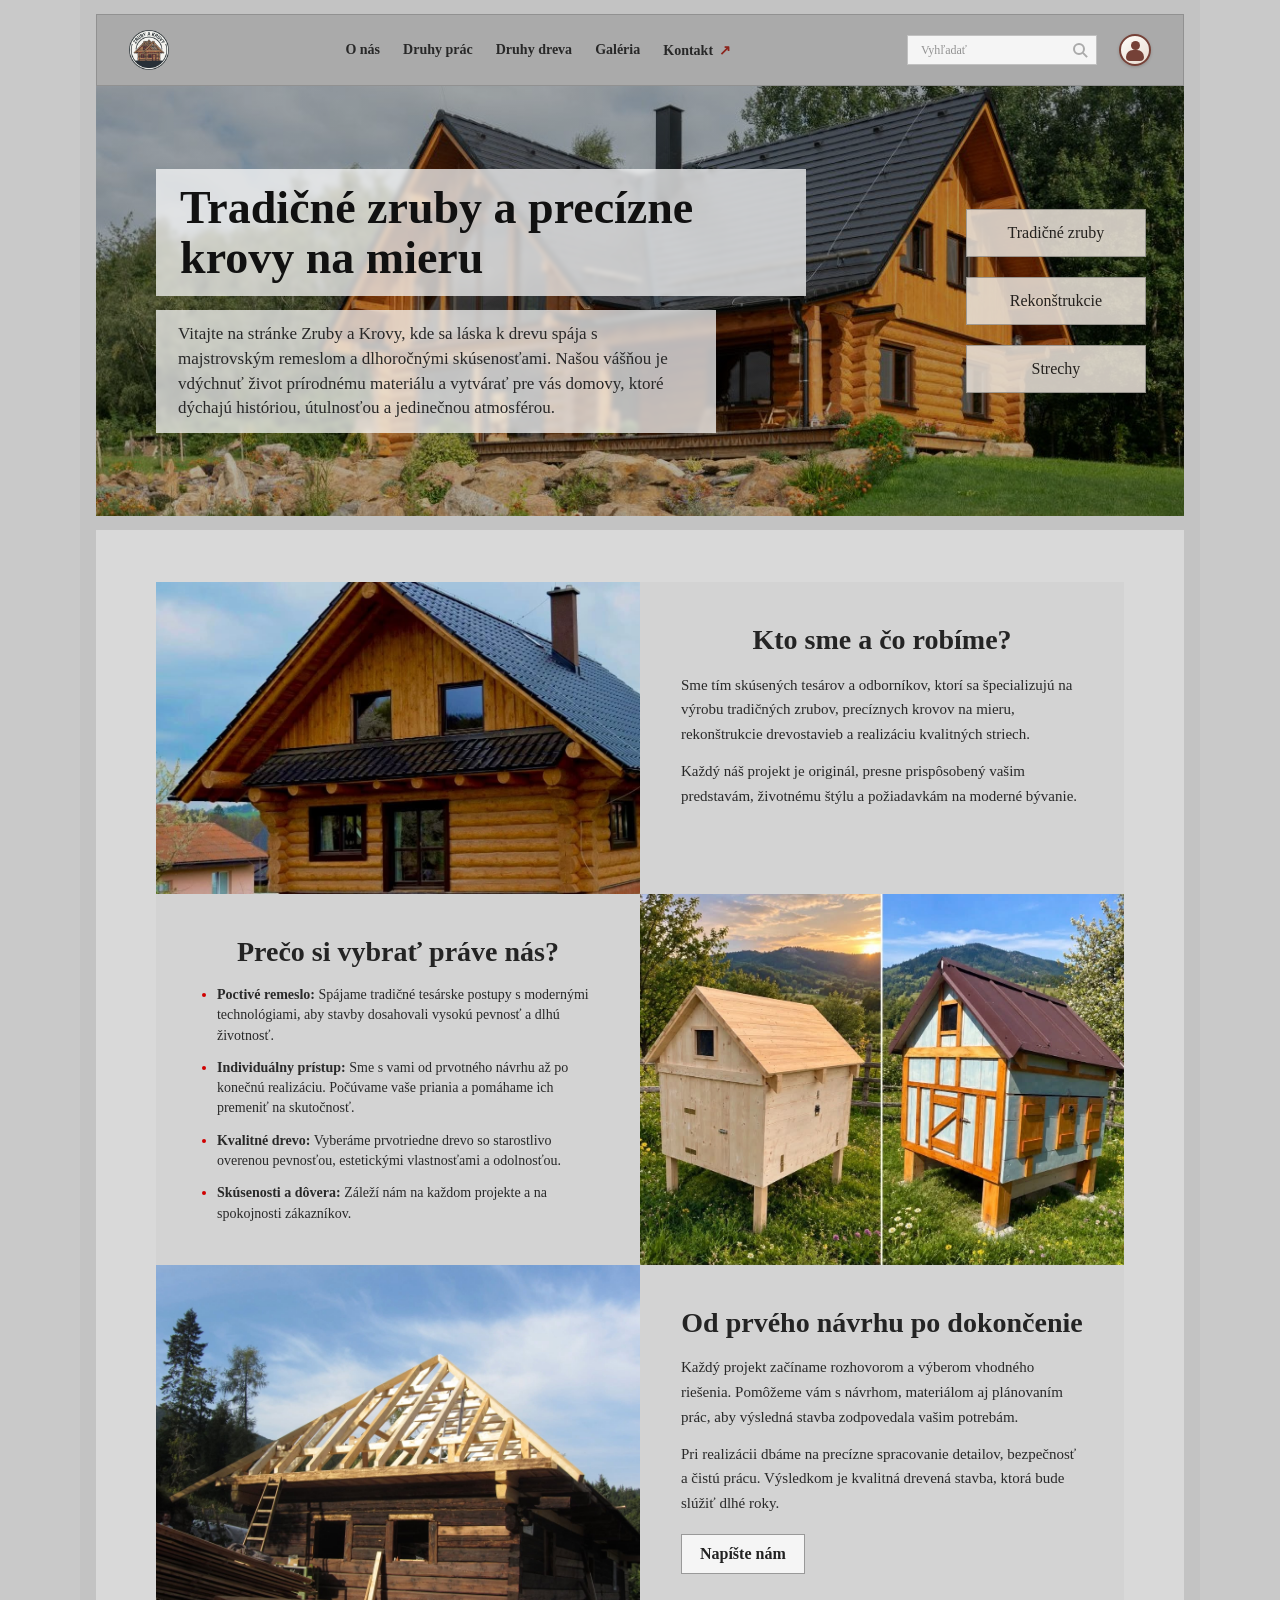
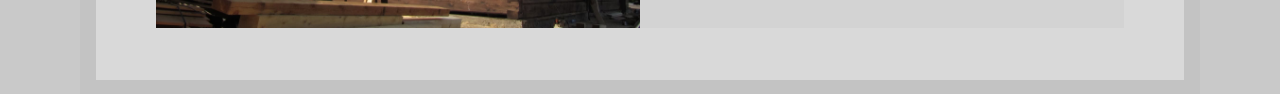
==== index.html @ ac7a2644 "pridávanie obrázkov" ====
<!doctype html>
<html lang="sk">
  <head>
    <meta charset="utf-8">
    <meta name="viewport" content="width=device-width, initial-scale=1">
    <meta
      name="description"
      content="Tesárske práce, strechy, zruby a drevené stavby na mieru."
    >
    <title>Zruby a Krovy | Poctivé tesárske remeslo</title>
    <link rel="stylesheet" href="styles.css">
  </head>
  <body class="page-body">
    <main class="page-main home-main">
      <header class="site-header page-header">
        <a class="brand" href="index.html" aria-label="Zruby a Krovy, domov">
          <span class="brand-mark" aria-hidden="true">Z<span>&</span>K</span>
          <span class="brand-name">Zruby <span>a</span> Krovy</span>
        </a>

        <nav class="main-nav" aria-label="Hlavná navigácia">
          <a href="o-nas.html">O nás</a>
          <a href="druhy-prace.html">Druhy prác</a>
          <a href="druhy-dreva.html">Druhy dreva</a>
          <a href="galeria.html">Galéria</a>
          <a class="nav-contact" href="kontakt.html">Kontakt <span aria-hidden="true">↗</span></a>
        </nav>

        <div class="search-container">
          <form class="site-search" id="site-search" role="search" aria-label="Vyhľadávanie">
            <label class="visually-hidden" for="search-query">Vyhľadať na stránke</label>
            <input id="search-query" type="search" placeholder="Vyhľadať" aria-label="Vyhľadať na stránke" aria-controls="search-results" aria-expanded="false" />
            <button type="submit" aria-label="Vyhľadať"><span aria-hidden="true"></span></button>
          </form>
          <div class="search-results" id="search-results" role="region" aria-label="Výsledky vyhľadávania" aria-live="polite" hidden></div>
        </div>
        <a class="profile-link" href="kontakt.html" aria-label="Kontaktujte nás"></a>
      </header>

      <section class="subpage-hero hero-home" id="domov" aria-labelledby="hero-title">
        <div class="subpage-hero-panel">
          <h1 class="page-title" id="hero-title">Tradičné zruby a precízne krovy na mieru</h1>
          <p class="page-lead">
            Vitajte na stránke Zruby a Krovy, kde sa láska k drevu spája s majstrovským
            remeslom a dlhoročnými skúsenosťami. Našou vášňou je vdýchnuť život prírodnému
            materiálu a vytvárať pre vás domovy, ktoré dýchajú históriou, útulnosťou a
            jedinečnou atmosférou.
          </p>
        </div>
        <div class="hero-badges" aria-label="Najčastejšie služby">
          <a class="hero-badge" href="galeria.html#zruby">Tradičné zruby</a>
          <a class="hero-badge" href="galeria.html#rekonstrukcie">Rekonštrukcie</a>
          <a class="hero-badge" href="galeria.html#strechy">Strechy</a>
        </div>
      </section>

      <section class="page-content home-about" aria-label="O nás">
        <div class="about-layout">
          <figure class="about-image about-image-cabin">
            <img src="img/Zrub_2.jfif" alt="Drevený zrubový dom s tmavou strechou">
          </figure>

          <section class="about-copy about-intro">
            <h2>Kto sme a čo robíme?</h2>
            <p>Sme tím skúsených tesárov a odborníkov, ktorí sa špecializujú na výrobu tradičných zrubov, precíznych krovov na mieru, rekonštrukcie drevostavieb a realizáciu kvalitných striech.</p>
            <p>Každý náš projekt je originál, presne prispôsobený vašim predstavám, životnému štýlu a požiadavkám na moderné bývanie.</p>
          </section>

          <section class="about-copy about-benefits">
            <h2>Prečo si vybrať práve nás?</h2>
            <ul>
              <li><strong>Poctivé remeslo:</strong> Spájame tradičné tesárske postupy s modernými technológiami, aby stavby dosahovali vysokú pevnosť a dlhú životnosť.</li>
              <li><strong>Individuálny prístup:</strong> Sme s vami od prvotného návrhu až po konečnú realizáciu. Počúvame vaše priania a pomáhame ich premeniť na skutočnosť.</li>
              <li><strong>Kvalitné drevo:</strong> Vyberáme prvotriedne drevo so starostlivo overenou pevnosťou, estetickými vlastnosťami a odolnosťou.</li>
              <li><strong>Skúsenosti a dôvera:</strong> Záleží nám na každom projekte a na spokojnosti zákazníkov.</li>
            </ul>
          </section>

          <figure class="about-image about-image-sheds">
            <img src="img/Kurín.jpg" alt="Dve malé drevené záhradné stavby">
          </figure>

          <figure class="about-image about-image-reconstruction">
            <img src="img/rekonštrukcia_2.jfif" alt="Tesári rekonštruujú strechu drevenej stavby">
          </figure>

          <section class="about-copy about-approach">
            <h2>Od prvého návrhu po dokončenie</h2>
            <p>Každý projekt začíname rozhovorom a výberom vhodného riešenia. Pomôžeme vám s návrhom, materiálom aj plánovaním prác, aby výsledná stavba zodpovedala vašim potrebám.</p>
            <p>Pri realizácii dbáme na precízne spracovanie detailov, bezpečnosť a čistú prácu. Výsledkom je kvalitná drevená stavba, ktorá bude slúžiť dlhé roky.</p>
            <a class="button-link" href="kontakt.html">Napíšte nám</a>
          </section>
        </div>
      </section>
    </main>

    <script src="script.js"></script>
    <script src="search.js"></script>
  </body>
</html>
---- styles.css ----
:root {
  --gray-page: #c9c9c9;
  --gray-header: #aaa;
  --gray-surface: #d9d9d9;
  --gray-card: #f7f7f7;
  --ink: #171717;
  --muted: #555;
  --red: #d00000;
  --serif: Georgia, "Times New Roman", serif;
  --sans: Arial, Helvetica, sans-serif;
}

* { box-sizing: border-box; }

html,
body {
  max-width: 100%;
  overflow-x: hidden;
}

html { scroll-behavior: smooth; }

body {
  margin: 0;
  background: var(--gray-page);
  color: var(--ink);
  font-family: var(--serif);
}

a { color: inherit; text-decoration: none; }
button, input, textarea { font: inherit; }
img {
  display: block;
  width: 100%;
  max-width: 100%;
  height: auto;
}

.hero {
  position: relative;
  min-height: calc(100svh - 48px);
  margin: 0 7px 7px;
  overflow: hidden;
  background: #4a5146 url("img/cabin-hero.svg") center 48% / cover no-repeat;
}

.hero::before {
  position: absolute;
  inset: 0;
  content: "";
  background: rgba(0, 0, 0, 0.2);
  pointer-events: none;
}

.site-header {
  position: relative;
  z-index: 3;
  display: flex;
  align-items: center;
  gap: clamp(8px, 1.8vw, 22px);
  width: 100%;
  min-height: 48px;
  padding: 4px clamp(10px, 2.7vw, 32px);
  background: var(--gray-header);
  color: #242424;
  border: 1px solid rgba(80, 80, 80, 0.28);
}

.brand {
  display: flex;
  align-items: center;
  flex: 0 0 auto;
  gap: 7px;
}

.brand-mark {
  display: grid;
  place-items: center;
  width: 40px;
  height: 40px;
  border: 0;
  background: url("img/logo.webp") center / contain no-repeat;
  color: transparent;
  font-size: 0;
}

.brand-name {
  display: none;
}

.main-nav {
  display: flex;
  flex: 1 1 auto;
  align-items: center;
  justify-content: center;
  gap: clamp(9px, 1.8vw, 24px);
  min-width: 0;
}

.main-nav a {
  position: relative;
  padding: 5px 0;
  color: #282828;
  font-size: clamp(10px, 1.15vw, 14px);
  font-weight: 700;
  white-space: nowrap;
}

.main-nav a:hover,
.main-nav a:focus-visible,
.main-nav a[aria-current="page"] { color: #8c241c; }

.nav-contact { border: 0; }
.nav-contact span { margin-left: 2px; color: #8c241c; }

.site-search {
  display: flex;
  flex: 1 1 auto;
  align-items: center;
  min-width: 0;
  height: 30px;
  padding-left: 9px;
  background: #f5f5f5;
  border: 1px solid #c1c1c1;
}

.search-container {
  position: relative;
  z-index: 4;
  flex: 0 1 190px;
  min-width: 100px;
}

.search-results {
  position: absolute;
  top: calc(100% + 6px);
  right: 0;
  z-index: 5;
  width: min(340px, calc(100vw - 24px));
  max-height: min(65vh, 420px);
  overflow-y: auto;
  padding: 10px;
  border: 1px solid #aaa;
  background: #fff;
  box-shadow: 0 5px 16px rgba(0, 0, 0, 0.22);
  color: #242424;
  font: 13px var(--sans);
}

.search-results[hidden] { display: none; }

.search-results-heading {
  margin: 0 0 6px;
  color: #555;
  font-size: 11px;
  font-weight: 700;
  letter-spacing: 0.04em;
  text-transform: uppercase;
}

.search-results-group + .search-results-group { margin-top: 10px; }

.search-results-list {
  display: grid;
  gap: 2px;
  margin: 0;
  padding: 0;
  list-style: none;
}

.search-results-list a {
  display: block;
  padding: 7px 8px;
  border-radius: 2px;
  color: #242424;
  line-height: 1.3;
}

.search-results-list a:hover,
.search-results-list a:focus-visible {
  background: #f0e5e3;
  color: #8c241c;
  outline: none;
}

.search-results-empty {
  margin: 2px 0;
  padding: 7px 8px;
  color: #555;
}

.search-highlight {
  outline: 3px solid rgba(208, 0, 0, 0.75);
  outline-offset: 4px;
  animation: search-highlight-pulse 1.1s ease-in-out 2;
}

@keyframes search-highlight-pulse {
  50% { outline-color: rgba(208, 0, 0, 0.2); }
}

.site-search input {
  flex: 1;
  width: 100%;
  min-width: 0;
  padding: 5px 4px;
  border: 0;
  outline: 0;
  background: transparent;
  color: #333;
  font: 12px var(--serif);
}

.site-search input::placeholder { color: #929292; }

.site-search button {
  position: relative;
  width: 30px;
  height: 28px;
  padding: 0;
  border: 0;
  background: transparent;
  cursor: pointer;
}

.site-search button span {
  position: absolute;
  top: 7px;
  left: 7px;
  width: 12px;
  height: 12px;
  border: 2px solid #aaa;
  border-radius: 50%;
}

.site-search button span::after {
  position: absolute;
  right: -5px;
  bottom: -3px;
  width: 6px;
  height: 2px;
  content: "";
  background: #aaa;
  transform: rotate(45deg);
}

.profile-link {
  position: relative;
  display: block;
  flex: 0 0 32px;
  width: 32px;
  height: 32px;
  border: 2px solid #754137;
  border-radius: 50%;
  background: linear-gradient(145deg, #fffdf9, #e8dcd1);
  box-shadow: 0 1px 3px rgba(48, 30, 25, 0.22);
  transition: background-color 160ms ease, box-shadow 160ms ease;
}

.profile-link:hover { box-shadow: 0 2px 6px rgba(48, 30, 25, 0.3); }
.profile-link:focus-visible { outline: 2px solid #8c241c; outline-offset: 3px; }

.profile-link::before {
  position: absolute;
  top: 5px;
  left: 10px;
  width: 9px;
  height: 9px;
  content: "";
  border-radius: 50%;
  background: #754137;
}

.profile-link::after {
  position: absolute;
  bottom: 3px;
  left: 5px;
  width: 18px;
  height: 11px;
  content: "";
  border-radius: 12px 12px 7px 7px;
  background: #754137;
}

.hero-content {
  position: absolute;
  z-index: 2;
  inset: 0;
  pointer-events: none;
}

.hero-copy-panel {
  position: absolute;
  top: 11.5%;
  left: 3.8%;
  width: min(68%, 760px);
}

.hero-copy-panel h1 {
  margin: 0;
  padding: 5px 7px;
  background: rgba(255, 255, 255, 0.68);
  color: #080808;
  font: 700 clamp(22px, 3.7vw, 48px)/1.08 var(--serif);
}

.hero-copy-panel p {
  width: min(86%, 560px);
  margin: clamp(20px, 5.2vw, 58px) 0 0;
  padding: 8px 10px;
  background: rgba(255, 255, 255, 0.68);
  color: #222;
  font-size: clamp(10px, 1.2vw, 15px);
  line-height: 1.35;
}

.hero-badges {
  position: absolute;
  top: 24%;
  right: 9.3%;
  display: flex;
  flex-direction: column;
  align-items: stretch;
  gap: clamp(16px, 1.8vw, 20px);
  pointer-events: auto;
}

.hero-badge {
  display: flex;
  align-items: center;
  justify-content: center;
  min-width: 180px;
  min-height: 48px;
  padding: 12px 22px;
  border: 1px solid rgba(90, 90, 90, 0.48);
  background: rgba(232, 224, 214, 0.88);
  color: #24211e;
  font-size: 16px;
  text-align: center;
  transition: background-color 0.18s ease, box-shadow 0.18s ease;
}

.hero-badge:hover,
.hero-badge:focus-visible {
  background: #fff;
  box-shadow: 0 2px 8px rgba(0, 0, 0, 0.2);
}

.visually-hidden {
  position: absolute;
  width: 1px;
  height: 1px;
  padding: 0;
  margin: -1px;
  overflow: hidden;
  clip: rect(0, 0, 0, 0);
  white-space: nowrap;
  border: 0;
}

.page-body {
  min-height: 100vh;
  background: var(--gray-page);
}

.page-main {
  width: min(1120px, 100%);
  min-height: 100vh;
  margin: 0 auto;
  padding: 14px 16px 48px;
  background: #c3c3c3;
}

.home-main { padding-bottom: 14px; }

.home-about {
  min-height: 0;
  margin-top: 14px;
  padding-top: clamp(24px, 4vw, 44px);
  padding-bottom: clamp(24px, 4vw, 44px);
}

.page-header { min-height: 72px; }

.subpage-hero {
  position: relative;
  display: grid;
  min-height: clamp(280px, 38vw, 430px);
  place-items: center;
  padding: clamp(24px, 5vw, 56px) 18px;
  overflow: hidden;
  background:
    linear-gradient(rgba(0, 0, 0, 0.30), rgba(0, 0, 0, 0.30)),
    url("img/Hlavná fotka.jpg") center 48% / cover no-repeat;
}

.hero-home .subpage-hero-panel { width: min(650px, 78%); }

.hero-home .hero-badges {
  top: 50%;
  right: 3.5%;
  transform: translateY(-50%);
}

.hero-home .hero-badge { pointer-events: auto; }

.subpage-hero-panel {
  display: flex;
  width: min(650px, 90%);
  margin-left: 4%;
  justify-self: start;
  flex-direction: column;
  align-items: flex-start;
  gap: 14px;
  text-align: center;
}

.subpage-hero .page-title {
  display: block;
  width: fit-content;
  max-width: 650px;
  margin: 0;
  padding: 14px 24px;
  border: 0;
  background: rgba(255, 255, 255, 0.72);
  color: #111;
  font-size: clamp(28px, 4vw, 46px);
  line-height: 1.08;
  text-align: left;
  -webkit-backdrop-filter: blur(2px);
  backdrop-filter: blur(2px);
}

.subpage-hero .page-lead {
  width: fit-content;
  max-width: 560px;
  margin: 0;
  padding: 12px 22px;
  background: rgba(255, 255, 255, 0.72);
  color: #282828;
  font-size: clamp(14px, 1.5vw, 17px);
  font-style: normal;
  line-height: 1.45;
  text-align: left;
  -webkit-backdrop-filter: blur(2px);
  backdrop-filter: blur(2px);
}

.page-content {
  min-height: calc(100vh - 86px);
  padding: clamp(24px, 5vw, 52px) clamp(18px, 5vw, 60px);
  background: var(--gray-surface);
}

.page-hero {
  max-width: 850px;
  margin: 0 auto 34px;
  text-align: center;
}

.page-kicker {
  display: inline-block;
  margin-bottom: 12px;
  color: #555;
  font-size: 13px;
  font-weight: 700;
}

.page-title {
  display: inline-block;
  margin: 0;
  padding: 12px 20px;
  border: 1px solid #aaa;
  background: #f4f4f4;
  color: #181818;
  font: 700 clamp(24px, 3vw, 36px)/1.15 var(--serif);
}

.page-lead {
  max-width: 760px;
  margin: 16px auto 0;
  padding: 9px 14px;
  background: #898989;
  color: #fff;
  font-size: 15px;
  font-style: italic;
  line-height: 1.55;
}

.info-grid,
.service-grid,
.wood-grid,
.contact-grid,
.gallery-grid {
  display: grid;
  gap: 18px;
}

.info-grid,
.service-grid,
.wood-grid,
.contact-grid,
.gallery-grid { grid-template-columns: repeat(2, minmax(0, 1fr)); }

.info-grid + .info-grid { margin-top: 24px; }

.info-card,
.service-card,
.gallery-card,
.contact-card,
.wood-card {
  border: 1px solid #c6c6c6;
  background: #e8e8e8;
}

.info-card,
.service-card,
.wood-card { padding: 20px; }

.info-card h3,
.service-card h3,
.wood-card h3,
.contact-card h3,
.gallery-card h3 {
  margin: 0 0 12px;
  color: var(--red);
  font-size: 20px;
  font-weight: 700;
}

.info-card p,
.service-card p,
.wood-card p,
.contact-card p,
.gallery-card p {
  margin: 0;
  color: #222;
  line-height: 1.55;
}

.about-layout {
  display: grid;
  grid-template-columns: repeat(2, minmax(0, 1fr));
  align-items: stretch;
  gap: 0;
  background: #d3d3d3;
}

.about-image {
  min-width: 0;
  min-height: 230px;
  margin: 0;
  overflow: hidden;
  background: #bbb;
}

.about-image img {
  width: 100%;
  height: 100%;
  min-height: 230px;
  object-fit: cover;
}

.about-image-cabin img { object-position: center 54%; }
.about-image-sheds img { object-position: center; }
.about-image-reconstruction img { object-position: center 52%; }

.about-copy {
  align-self: stretch;
  padding: clamp(22px, 3.2vw, 42px);
  background: #d3d3d3;
}

.about-copy h2 {
  margin: 0 0 16px;
  color: #242424;
  font-size: clamp(21px, 2.2vw, 28px);
  line-height: 1.2;
  text-align: center;
}

.about-copy p {
  margin: 0 0 12px;
  color: #292929;
  font-size: 15px;
  line-height: 1.65;
}

.about-benefits ul {
  display: grid;
  gap: 12px;
  margin: 0;
  padding-left: 20px;
  color: #292929;
  font-size: 14px;
  line-height: 1.45;
}

.about-benefits li::marker { color: var(--red); }

.about-approach .button-link {
  margin-top: 6px;
}

.service-grid { grid-template-columns: repeat(2, minmax(0, 1fr)); }

.service-card {
  padding: 0 18px 22px;
  text-align: center;
}

.service-card h3 {
  position: relative;
  width: fit-content;
  margin: 18px auto 14px;
  padding-bottom: 8px;
  font-size: 21px;
  line-height: 1.25;
  letter-spacing: 0.01em;
  text-align: center;
}

.service-card h3::after {
  position: absolute;
  bottom: 0;
  left: 50%;
  width: 42px;
  height: 2px;
  content: "";
  background: var(--red);
  transform: translateX(-50%);
}

.service-card > p,
.service-card h4 {
  max-width: 430px;
  margin-right: auto;
  margin-left: auto;
  text-align: left;
}

.service-card > p { margin-bottom: 12px; }

.service-card h4 {
  margin-top: 20px;
  margin-bottom: 8px;
  color: #242424;
  font-size: 16px;
  line-height: 1.4;
}

.service-card > img {
  width: min(100%, 360px);
  height: 210px;
  margin: 18px auto;
  padding: 10px;
  border: 1px solid #bcbcbc;
  background: #fff;
  object-fit: cover;
}

.service-card ul {
  max-width: 430px;
  margin: 14px auto 0;
  padding-left: 22px;
  text-align: left;
  line-height: 1.65;
}

.wood-grid { margin-bottom: 28px; }

.wood-details {
  margin-top: 14px;
  border-top: 1px solid #b7b7b7;
}

.wood-details summary {
  display: flex;
  align-items: center;
  justify-content: space-between;
  gap: 12px;
  padding: 10px 0 0;
  color: #242424;
  font-weight: 700;
  cursor: pointer;
  list-style: none;
}

.wood-details summary::-webkit-details-marker { display: none; }

.wood-details summary::after {
  width: 8px;
  height: 8px;
  content: "";
  border-right: 2px solid var(--red);
  border-bottom: 2px solid var(--red);
  transform: rotate(45deg);
  transition: transform 180ms ease;
}

.wood-details[open] summary::after { transform: rotate(225deg); }

.wood-details-content {
  display: grid;
  gap: 9px;
  padding-top: 12px;
  animation: wood-details-reveal 180ms ease-out;
}

.wood-card .wood-details-content p {
  margin: 0;
  color: #222;
  line-height: 1.55;
}

.wood-details-content strong { color: #242424; }

@keyframes wood-details-reveal {
  from {
    opacity: 0;
    transform: translateY(-4px);
  }

  to {
    opacity: 1;
    transform: translateY(0);
  }
}

.wood-table {
  width: 100%;
  margin-top: 28px;
  border-collapse: collapse;
  background: #efefef;
}

.table-scroll {
  max-width: 100%;
  overflow-x: auto;
  -webkit-overflow-scrolling: touch;
}

.wood-table th,
.wood-table td {
  padding: 12px 14px;
  border: 1px solid #aaa;
  text-align: left;
}

.wood-table th { background: #bbb; }

.contact-grid { grid-template-columns: minmax(220px, 0.8fr) minmax(0, 1.5fr); }

.contact-card {
  padding: 20px;
}

.contact-info {
  align-self: start;
  padding: 20px 14px;
  background: #aaa;
  text-align: center;
}

.contact-info h2 {
  margin: 0 0 18px;
  font-size: 20px;
}

.contact-info p {
  margin: 10px 0;
  padding: 11px 8px;
  background: #fff;
  font-size: 14px;
  font-weight: 700;
}

.contact-form h2 { margin: 0 0 18px; font-size: 22px; }

.contact-form label {
  display: block;
  margin-top: 12px;
  font-weight: 700;
}

.form-field {
  display: block;
  width: 100%;
  margin-top: 5px;
  padding: 10px;
  border: 8px solid #aaa;
  border-radius: 0;
  background: #fff;
  color: #222;
}

.contact-card button,
.button-link {
  display: inline-flex;
  align-items: center;
  justify-content: center;
  margin-top: 16px;
  padding: 10px 18px;
  border: 1px solid #999;
  background: #f5f5f5;
  color: #222;
  font-weight: 700;
  cursor: pointer;
}

.contact-card button:hover,
.button-link:hover,
.button-link:focus-visible { background: #fff; }

.form-note { margin-top: 12px !important; }

.form-success {
  padding: 12px 14px;
  border: 1px solid #4f8055;
  background: #dfeede;
  color: #24552a;
  font-weight: 700;
}

.received-messages {
  margin-top: 24px;
  padding-top: 18px;
  border-top: 1px solid #b4b4b4;
}

.received-messages-header {
  display: flex;
  justify-content: flex-end;
}

.received-messages button {
  display: inline-flex;
  align-items: center;
  justify-content: center;
  margin: 0;
  padding: 10px 18px;
  border: 1px solid #999;
  background: #f5f5f5;
  color: #222;
  font-weight: 700;
  cursor: pointer;
}

.received-messages button:hover,
.received-messages button:focus-visible { background: #fff; }

#received-messages-panel {
  margin-top: 18px;
  padding: 20px;
  border: 1px solid #c6c6c6;
  background: #e8e8e8;
}

#received-messages-panel h2 {
  margin: 0 0 18px;
  font-size: 22px;
}

.messages-list {
  display: grid;
  gap: 12px;
}

.message-card {
  padding: 16px;
  border: 1px solid #c6c6c6;
  background: #fff;
}

.message-card .message-meta {
  display: flex;
  align-items: baseline;
  justify-content: space-between;
  gap: 12px;
  margin-bottom: 10px;
}

.message-card h3 {
  margin: 0;
  color: var(--red);
  font-size: 18px;
}

.message-card time {
  color: #666;
  font-size: 13px;
  white-space: nowrap;
}

.message-card dl {
  display: grid;
  grid-template-columns: repeat(2, minmax(0, 1fr));
  gap: 8px;
  margin: 0 0 12px;
}

.message-card dl div {
  padding: 8px;
  background: #efefef;
}

.message-card dt {
  color: #666;
  font-size: 12px;
  font-weight: 700;
}

.message-card dd {
  margin: 2px 0 0;
  overflow-wrap: anywhere;
}

.message-card .message-text {
  padding-top: 10px;
  border-top: 1px solid #ddd;
  white-space: pre-wrap;
  overflow-wrap: anywhere;
}

.messages-empty { color: #555; }

.received-messages .clear-messages {
  margin-top: 14px;
  border-color: #9d6868;
  color: #7b1d1d;
}

.gallery-section {
  margin-top: 30px;
  padding-top: 20px;
  border-top: 1px solid #b4b4b4;
  scroll-margin-top: 18px;
}

.gallery-section h2 {
  width: max-content;
  max-width: 100%;
  margin: 0 auto 18px;
  padding: 9px 16px;
  border: 1px solid #aaa;
  background: #f4f4f4;
  color: #181818;
  font-size: 20px;
}

.gallery-group + .gallery-group {
  margin-top: 24px;
  padding-top: 18px;
  border-top: 1px solid #b4b4b4;
}

.gallery-card {
  overflow: hidden;
  padding: 10px;
  background: #f5f5f5;
}

.gallery-card img {
  width: 100%;
  height: 250px;
  object-fit: cover;
}

.gallery-card .card-body { padding: 12px 8px 6px; }
.gallery-card h3 { font-size: 18px; }

.gallery-video {
  display: grid;
  min-height: 220px;
  place-items: center;
  background: #aaa;
  color: #202020;
  font-weight: 700;
}

.gallery-note {
  max-width: 760px;
  margin: 0 auto 30px;
  padding: 18px;
  background: #bfbfbf;
  color: #444;
  font-style: italic;
  text-align: center;
}

@media (max-width: 768px) {
  .site-header {
    display: grid;
    grid-template-columns: auto minmax(0, 1fr) auto;
    gap: 8px 12px;
    padding: 8px 10px;
  }

  .brand { grid-area: 1 / 1; }
  .main-nav {
    grid-column: 1 / -1;
    grid-row: 2;
    flex-wrap: wrap;
    justify-content: center;
    gap: 4px 12px;
    width: 100%;
  }
  .main-nav a {
    display: inline-flex;
    align-items: center;
    min-height: 40px;
    padding: 8px 4px;
    font-size: 14px;
  }
  .search-container {
    grid-column: 1 / -1;
    grid-row: 3;
    width: 100%;
    min-width: 0;
  }
  .site-search { height: 42px; }
  .site-search button { width: 40px; height: 40px; }
  .profile-link {
    grid-area: 1 / 3;
    flex-basis: 40px;
    width: 40px;
    height: 40px;
  }
  .profile-link::before { top: 6px; left: 13px; width: 10px; height: 10px; }
  .profile-link::after { bottom: 4px; left: 7px; width: 22px; height: 13px; }

  .hero {
    min-height: 620px;
    margin: 0 4px 4px;
  }
  .hero-content {
    display: flex;
    flex-direction: column;
    gap: 14px;
    padding: 24px 16px 100px;
  }
  .hero-copy-panel {
    position: relative;
    top: auto;
    left: auto;
    width: 100%;
  }
  .hero-copy-panel h1 { font-size: clamp(28px, 6vw, 42px); }
  .hero-copy-panel p {
    width: 100%;
    margin-top: 14px;
    font-size: 15px;
    line-height: 1.5;
  }
  .hero:not(.hero-home) .hero-badges {
    top: auto;
    right: 16px;
    bottom: 16px;
    left: 16px;
    flex-direction: row;
    flex-wrap: wrap;
    gap: 8px;
  }
  .hero:not(.hero-home) .hero-badge {
    flex: 1 1 130px;
    min-width: 0;
    min-height: 44px;
    padding: 8px 10px;
    font-size: 14px;
  }

  .subpage-hero {
    min-height: 0;
    padding: 28px 16px;
    background-position: center center;
  }
  .subpage-hero-panel {
    width: 100%;
    max-width: 650px;
    margin: 0 auto;
    justify-self: center;
    gap: 12px;
  }
  .subpage-hero .page-title,
  .subpage-hero .page-lead {
    width: 100%;
    max-width: none;
    overflow-wrap: anywhere;
  }
  .subpage-hero .page-title {
    padding: 14px 18px;
    font-size: clamp(24px, 3.65vw, 28px);
  }
  .subpage-hero .page-lead { padding: 12px 18px; }

  .hero-home {
    min-height: 520px;
    padding: 28px 16px 88px;
  }
  .hero-home .subpage-hero-panel {
    width: calc(100% - 32px);
    max-width: 650px;
    margin: 0 16px;
  }
  .hero-home .hero-badges {
    top: auto;
    right: 16px;
    bottom: 16px;
    left: 16px;
    flex-direction: row;
    gap: 8px;
    transform: none;
  }
  .hero-home .hero-badge {
    flex: 1 1 0;
    min-width: 0;
    min-height: 44px;
    padding: 8px 6px;
    font-size: 13px;
    overflow-wrap: anywhere;
  }

  .page-main { padding: 8px; }
  .page-header { min-height: 0; }
  .page-content {
    min-width: 0;
    padding: 24px 16px;
  }
  .service-grid,
  .service-card {
    min-width: 0;
  }
  .service-card { overflow-wrap: anywhere; }
  .about-layout,
  .info-grid,
  .service-grid,
  .wood-grid,
  .contact-grid,
  .gallery-grid { grid-template-columns: minmax(0, 1fr); }

  .table-scroll { margin-top: 20px; }
  .wood-table {
    width: 100%;
    min-width: 560px;
    margin-top: 0;
    font-size: 14px;
  }
  .wood-table th,
  .wood-table td { padding: 10px; }

  .wood-card,
  .service-card,
  .gallery-card,
  .contact-card { min-width: 0; }
  .wood-details { width: 100%; }
  .wood-details summary {
    min-height: 44px;
    padding: 10px 2px;
  }
  .wood-details-content { overflow-wrap: anywhere; }
  .gallery-card img { height: 220px; }
  .contact-info p { overflow-wrap: anywhere; }
  .form-field {
    min-height: 44px;
    padding: 10px 12px;
  }
  .contact-card button,
  .button-link {
    min-height: 44px;
    max-width: 100%;
  }
  .contact-card button { width: 100%; }
  .received-messages-header { justify-content: stretch; }
  .received-messages-header button { width: 100%; }
  #received-messages-panel { padding: 14px; }
  .message-card .message-meta {
    align-items: flex-start;
    flex-direction: column;
    gap: 4px;
  }
}

@media (max-width: 480px) {
  .site-header { gap: 6px 8px; padding: 8px; }
  .main-nav {
    display: grid;
    grid-template-columns: repeat(6, minmax(0, 1fr));
    gap: 2px 0;
  }
  .main-nav a {
    justify-content: center;
    padding-inline: 3px;
    font-size: 13px;
    text-align: center;
  }
  .main-nav a:nth-child(1) { grid-column: 1 / 3; }
  .main-nav a:nth-child(2) { grid-column: 3 / 5; }
  .main-nav a:nth-child(3) { grid-column: 5 / 7; }
  .main-nav a:nth-child(4) { grid-column: 2 / 4; }
  .main-nav a:nth-child(5) { grid-column: 4 / 6; }
  .search-results { right: 0; left: 0; width: 100%; }

  .hero { min-height: 620px; }
  .hero-content { padding: 20px 12px 100px; }
  .hero-copy-panel h1 { font-size: clamp(26px, 8vw, 34px); }
  .hero-copy-panel p { font-size: 14px; }
  .hero:not(.hero-home) .hero-badges { right: 12px; left: 12px; }
  .hero:not(.hero-home) .hero-badge { flex-basis: 100%; }

  .page-main { padding: 6px; }
  .subpage-hero { padding: 20px 12px; }
  .subpage-hero-panel { gap: 10px; }
  .subpage-hero .page-title {
    padding: 11px 13px;
    font-size: clamp(24px, 5.8vw, 28px);
  }
  .subpage-hero .page-lead { padding: 10px 13px; font-size: 14px; }
  .hero-home {
    min-height: 560px;
    padding: 24px 12px 88px;
  }
  .hero-home .subpage-hero-panel {
    width: calc(100% - 32px);
    margin: 0 16px;
  }
  .hero-home .page-title { font-size: clamp(24px, 5.8vw, 28px); }
  .hero-home .page-lead { font-size: 14px; }
  .hero-home .hero-badges { right: 12px; bottom: 12px; left: 12px; gap: 6px; }
  .hero-home .hero-badge { min-height: 44px; padding: 8px 4px; font-size: 12px; }

  .page-content { padding: 20px 12px; }
  .about-copy { padding: 22px 18px; }
  .service-card { padding: 0 14px 20px; }
  .service-card h3 { max-width: 100%; font-size: 20px; }
  .service-card > img { height: auto; max-height: 210px; }
  .gallery-card img { height: 190px; }
  .wood-table { min-width: 540px; font-size: 13px; }
  .wood-table th,
  .wood-table td { padding: 8px; }
  .form-field { border-width: 5px; }
  .contact-card button,
  .button-link { width: 100%; padding: 10px 12px; text-align: center; }
  .message-card { min-width: 0; padding: 12px; }
  .message-card dl { grid-template-columns: minmax(0, 1fr); }
  .message-card time { white-space: normal; }
  .gallery-section h2 { width: auto; max-width: 100%; text-align: center; }
  #received-messages-panel { padding: 12px; }
  .received-messages button { max-width: 100%; }
}
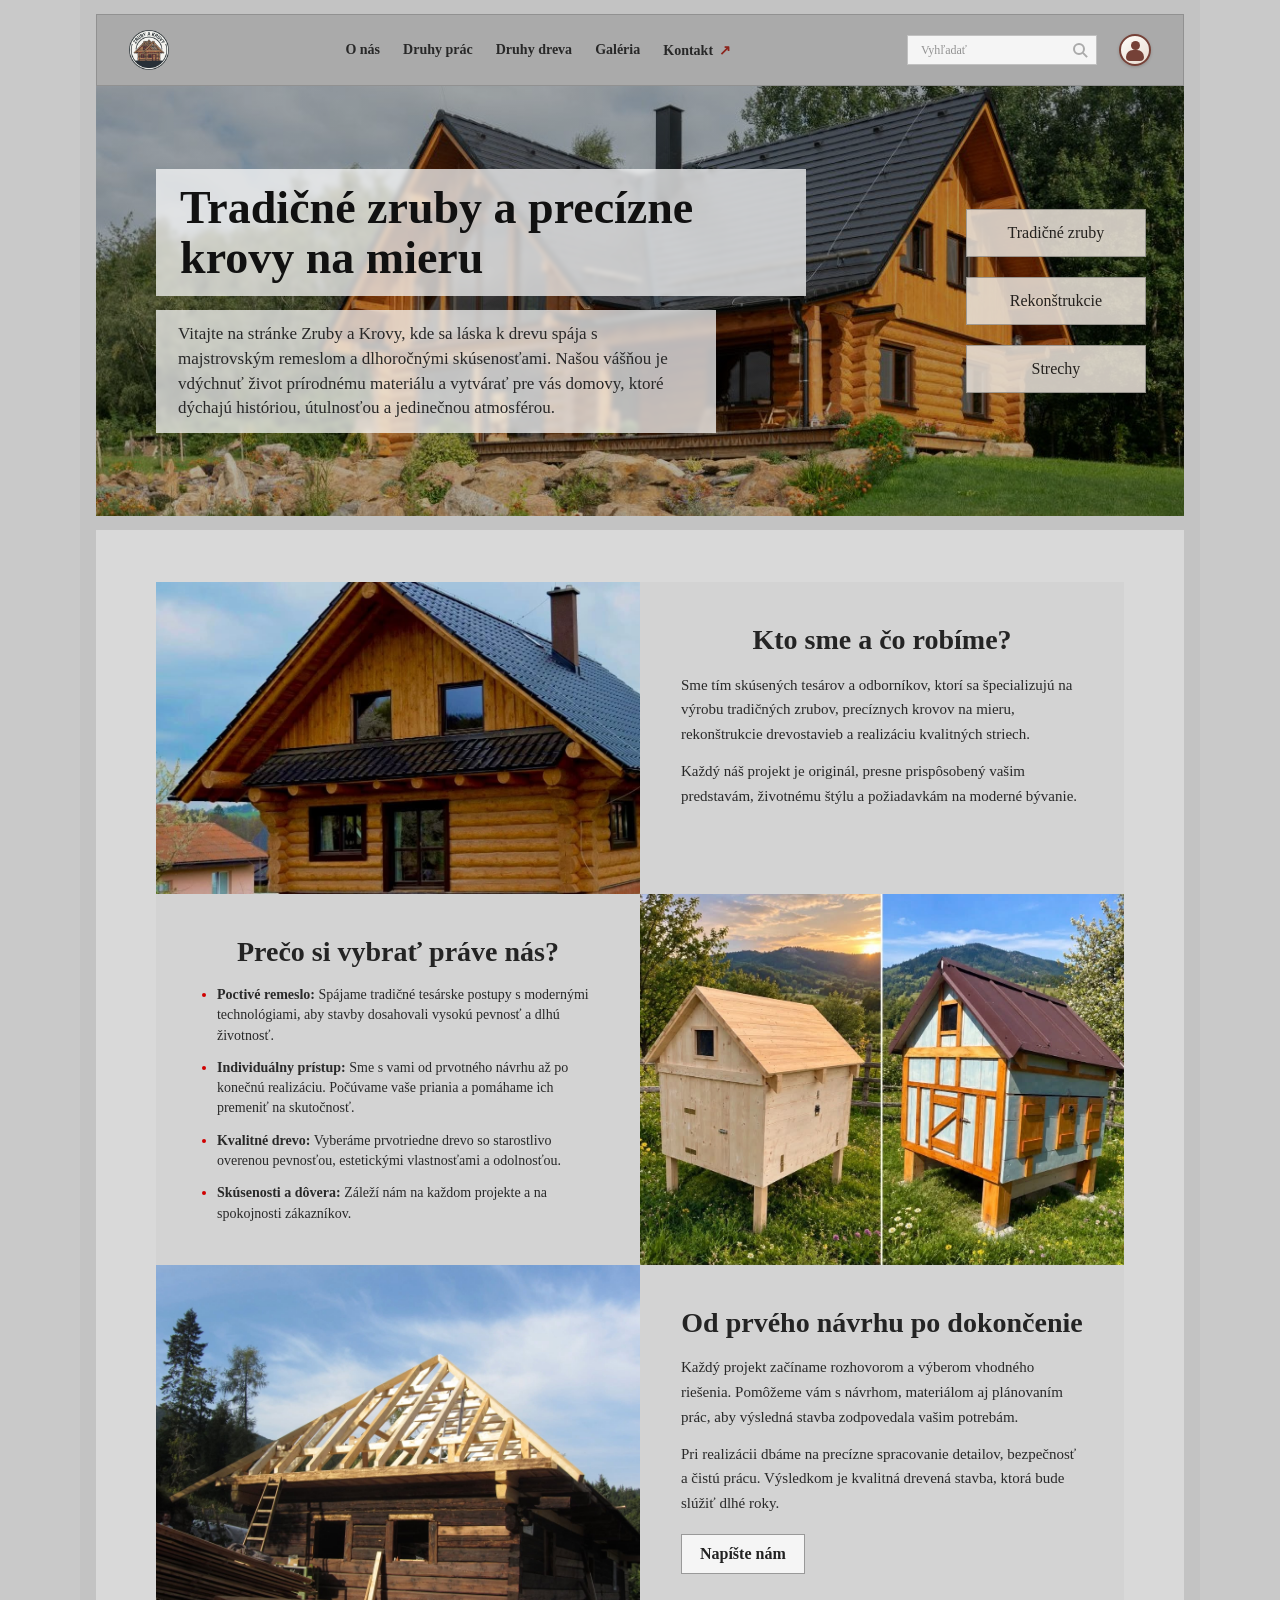
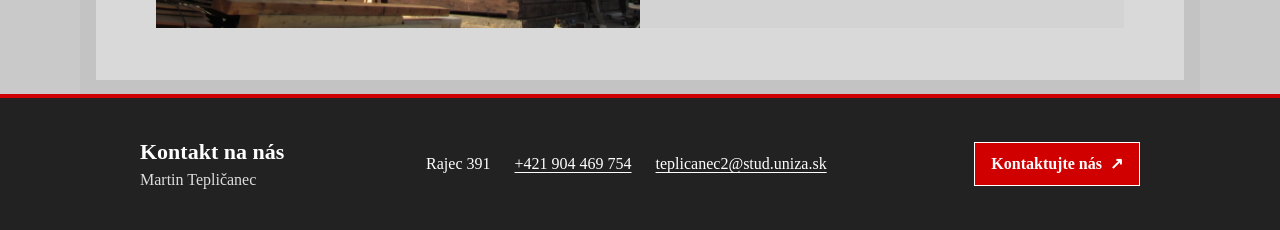
==== commit 33aae12e: "spodná lišta" ====
--- a/index.html
+++ b/index.html
@@ -94,6 +94,21 @@
       </section>
     </main>
 
+    <footer class="site-footer" aria-labelledby="site-footer-title">
+      <div class="site-footer-inner">
+        <div class="site-footer-intro">
+          <h2 id="site-footer-title">Kontakt na nás</h2>
+          <p>Martin Tepličanec</p>
+        </div>
+        <address class="site-footer-contact">
+          <span>Rajec 391</span>
+          <a href="tel:+421904469754">+421 904 469 754</a>
+          <a href="mailto:teplicanec2@stud.uniza.sk">teplicanec2@stud.uniza.sk</a>
+        </address>
+        <a class="site-footer-cta" href="kontakt.html#contact-form">Kontaktujte nás <span aria-hidden="true">↗</span></a>
+      </div>
+    </footer>
+
     <script src="script.js"></script>
     <script src="search.js"></script>
   </body>
--- a/styles.css
+++ b/styles.css
@@ -659,6 +659,23 @@
   object-fit: cover;
 }
 
+.service-card-images {
+  display: grid;
+  grid-template-columns: repeat(2, minmax(0, 1fr));
+  gap: 8px;
+  width: min(100%, 360px);
+  margin: 18px auto;
+}
+
+.service-card-images img {
+  width: 100%;
+  height: 210px;
+  padding: 10px;
+  border: 1px solid #bcbcbc;
+  background: #fff;
+  object-fit: cover;
+}
+
 .service-card ul {
   max-width: 430px;
   margin: 14px auto 0;
@@ -966,6 +983,19 @@
   object-fit: cover;
 }
 
+.doplnky-grid {
+  grid-template-columns: repeat(3, minmax(0, 1fr));
+}
+
+.doplnky-grid .gallery-card {
+  min-width: 0;
+  overflow: hidden;
+}
+
+.doplnky-grid .gallery-card img {
+  height: 260px;
+}
+
 .gallery-card .card-body { padding: 12px 8px 6px; }
 .gallery-card h3 { font-size: 18px; }
 
@@ -976,6 +1006,12 @@
   background: #aaa;
   color: #202020;
   font-weight: 700;
+}
+
+.gallery-video iframe {
+  width: 100%;
+  min-height: 250px;
+  border: 0;
 }
 
 .gallery-note {
@@ -1016,9 +1052,10 @@
     grid-column: 1 / -1;
     grid-row: 3;
     width: 100%;
+    max-width: 100%;
     min-width: 0;
   }
-  .site-search { height: 42px; }
+  .site-search { width: 100%; height: 42px; }
   .site-search button { width: 40px; height: 40px; }
   .profile-link {
     grid-area: 1 / 3;
@@ -1247,3 +1284,334 @@
   #received-messages-panel { padding: 12px; }
   .received-messages button { max-width: 100%; }
 }
+
+/* Responsive layout safeguards shared by every page */
+*,
+*::before,
+*::after {
+  box-sizing: border-box;
+}
+
+html,
+body {
+  max-width: 100%;
+  overflow-x: hidden;
+}
+
+img,
+picture,
+video,
+canvas,
+svg,
+iframe,
+table {
+  max-width: 100%;
+}
+
+@media (max-width: 768px) {
+  .page-main,
+  .page-content,
+  .subpage-hero,
+  .site-header,
+  .gallery-section,
+  .gallery-card,
+  .gallery-video,
+  .contact-grid,
+  .contact-card,
+  .contact-info,
+  .service-card,
+  .wood-card {
+    min-width: 0;
+    max-width: 100%;
+  }
+
+  .main-nav {
+    min-width: 0;
+  }
+
+  .main-nav a {
+    white-space: nowrap;
+  }
+
+  .search-container {
+    max-width: 100%;
+  }
+
+  .site-search input {
+    min-width: 0;
+  }
+
+  .subpage-hero-panel,
+  .subpage-hero .page-title,
+  .subpage-hero .page-lead {
+    max-width: 100%;
+  }
+
+  .gallery-grid {
+    grid-template-columns: repeat(2, minmax(0, 1fr));
+  }
+
+  #altanky .gallery-grid,
+  #videa .gallery-grid {
+    grid-template-columns: minmax(0, 1fr);
+  }
+
+  .gallery-card {
+    width: 100%;
+  }
+
+  .gallery-card img,
+  .doplnky-grid .gallery-card img {
+    width: 100%;
+    height: clamp(150px, 42vw, 220px);
+    aspect-ratio: 4 / 3;
+    object-fit: cover;
+  }
+
+  .doplnky-grid {
+    grid-template-columns: repeat(2, minmax(0, 1fr));
+  }
+
+  .gallery-video {
+    width: 100%;
+    min-height: 0;
+    aspect-ratio: 16 / 9;
+  }
+
+  .gallery-video iframe {
+    width: 100%;
+    max-width: 100%;
+    height: 100%;
+    min-height: 0;
+    aspect-ratio: 16 / 9;
+  }
+
+  .table-scroll {
+    width: 100%;
+    max-width: 100%;
+  }
+
+  .wood-table {
+    max-width: none;
+  }
+}
+
+@media (max-width: 480px) {
+  .page-main {
+    width: 100%;
+  }
+
+  .main-nav {
+    width: 100%;
+  }
+
+  .gallery-grid,
+  .doplnky-grid {
+    gap: 10px;
+  }
+
+  .gallery-card {
+    padding: 7px;
+  }
+
+  .gallery-card img,
+  .doplnky-grid .gallery-card img {
+    height: clamp(130px, 38vw, 180px);
+  }
+
+  .gallery-card .card-body {
+    padding: 9px 4px 4px;
+  }
+
+  .gallery-card h3 {
+    font-size: 16px;
+  }
+
+  .gallery-card p {
+    font-size: 14px;
+  }
+
+  .hero-home .hero-badges {
+    width: auto;
+  }
+
+  .hero-home .hero-badge {
+    min-width: 0;
+  }
+
+  .contact-grid {
+    width: 100%;
+  }
+
+  .form-field,
+  .contact-info,
+  .contact-card {
+    width: 100%;
+    max-width: 100%;
+  }
+}
+
+html.motion-enabled .motion-item {
+  opacity: 0;
+  transform: translateY(14px);
+  transition: opacity 420ms ease-out, transform 420ms ease-out;
+}
+
+html.motion-enabled .motion-item.is-visible {
+  opacity: 1;
+  transform: translateY(0);
+}
+
+.image-zoomable {
+  cursor: zoom-in;
+}
+
+.image-zoomable[role="button"]:focus-visible {
+  outline: 3px solid var(--red);
+  outline-offset: 3px;
+}
+
+.image-lightbox {
+  position: fixed;
+  inset: 0;
+  display: none;
+  width: 100%;
+  height: 100vh;
+  height: 100dvh;
+  max-width: none;
+  max-height: none;
+  margin: 0;
+  padding: 64px 16px 16px;
+  align-items: center;
+  justify-content: center;
+  overflow: hidden;
+  border: 0;
+  background: #111;
+}
+
+.image-lightbox[open] {
+  display: flex;
+}
+
+.image-lightbox img {
+  width: auto;
+  height: auto;
+  max-width: 100%;
+  max-height: 100%;
+  object-fit: contain;
+  cursor: zoom-out;
+}
+
+.image-lightbox-close {
+  position: absolute;
+  top: max(12px, env(safe-area-inset-top));
+  right: max(12px, env(safe-area-inset-right));
+  display: grid;
+  width: 44px;
+  height: 44px;
+  padding: 0;
+  place-items: center;
+  border: 1px solid #fff;
+  border-radius: 50%;
+  background: #222;
+  color: #fff;
+  font: 32px/1 var(--sans);
+  cursor: pointer;
+}
+
+@media (prefers-reduced-motion: reduce) {
+  html {
+    scroll-behavior: auto;
+  }
+
+  *,
+  *::before,
+  *::after {
+    animation: none !important;
+    scroll-behavior: auto !important;
+    transition: none !important;
+  }
+
+  .motion-item {
+    opacity: 1 !important;
+    transform: none !important;
+  }
+}
+
+.site-footer {
+  border-top: 4px solid var(--red);
+  background: #222;
+  color: #fff;
+}
+
+.site-footer-inner {
+  display: grid;
+  width: min(1120px, 100%);
+  min-height: 132px;
+  margin: 0 auto;
+  padding: 24px clamp(18px, 5vw, 60px);
+  grid-template-columns: minmax(0, 0.9fr) minmax(0, 1.8fr) auto;
+  align-items: center;
+  gap: 24px;
+}
+
+.site-footer-intro h2 {
+  margin: 0 0 6px;
+  font-size: 22px;
+}
+
+.site-footer-intro p {
+  margin: 0;
+  color: #ddd;
+}
+
+.site-footer-contact {
+  display: flex;
+  min-width: 0;
+  margin: 0;
+  flex-wrap: wrap;
+  align-items: center;
+  gap: 10px 24px;
+  font-style: normal;
+}
+
+.site-footer-contact a {
+  overflow-wrap: anywhere;
+  text-decoration: underline;
+  text-underline-offset: 3px;
+}
+
+.site-footer-cta {
+  display: inline-flex;
+  min-height: 44px;
+  padding: 10px 16px;
+  align-items: center;
+  justify-content: center;
+  gap: 8px;
+  border: 1px solid #fff;
+  background: var(--red);
+  color: #fff;
+  font-weight: 700;
+}
+
+.site-footer-cta:hover,
+.site-footer-cta:focus-visible {
+  background: #a90000;
+}
+
+@media (max-width: 768px) {
+  .site-footer-inner {
+    grid-template-columns: minmax(0, 1fr);
+    gap: 16px;
+  }
+
+  .site-footer-contact {
+    align-items: flex-start;
+    flex-direction: column;
+    gap: 8px;
+  }
+
+  .site-footer-cta {
+    justify-self: start;
+  }
+}
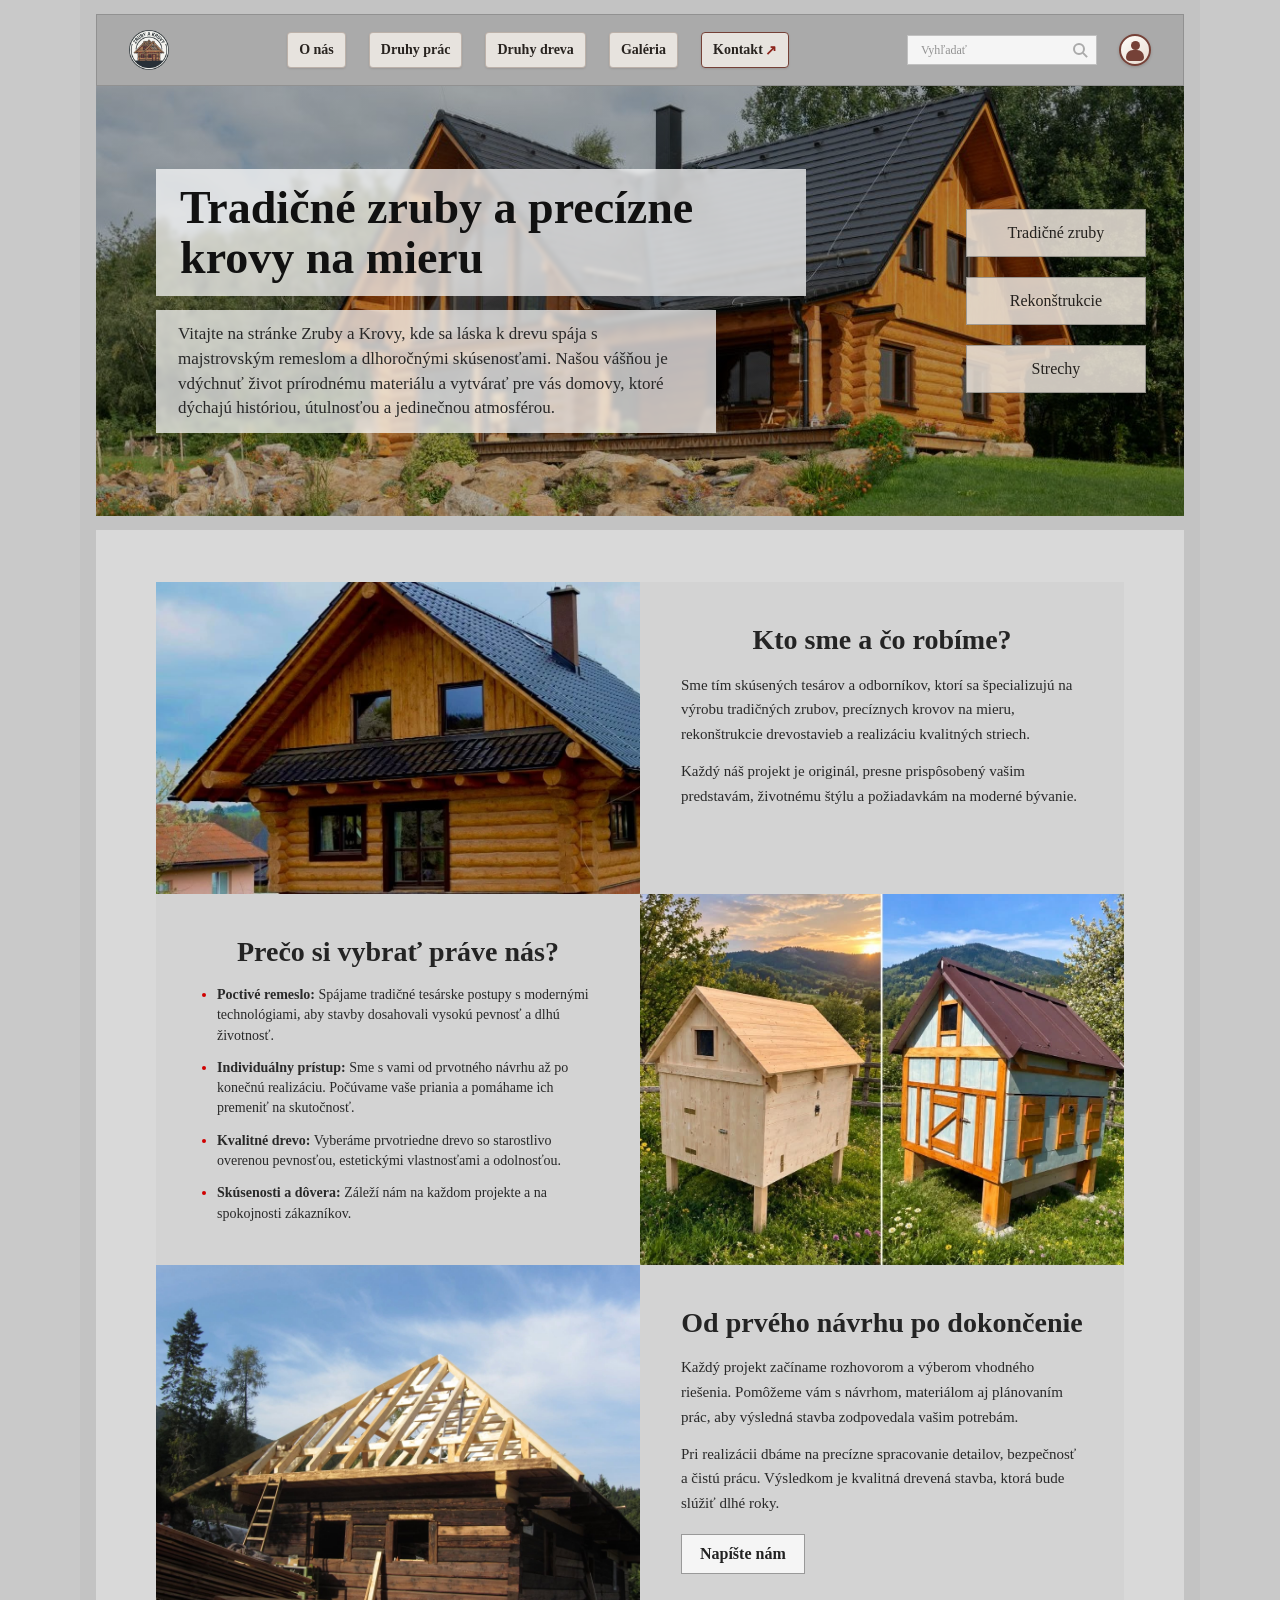
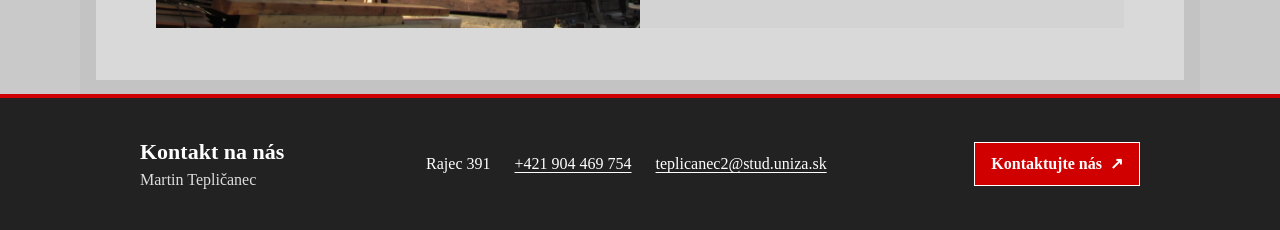
==== commit 16888324: "favicona" ====
--- a/index.html
+++ b/index.html
@@ -7,6 +7,7 @@
       name="description"
       content="Tesárske práce, strechy, zruby a drevené stavby na mieru."
     >
+    <link rel="icon" href="img/logo.webp" type="image/webp">
     <title>Zruby a Krovy | Poctivé tesárske remeslo</title>
     <link rel="stylesheet" href="styles.css">
   </head>
--- a/styles.css
+++ b/styles.css
@@ -99,19 +99,41 @@
 
 .main-nav a {
   position: relative;
-  padding: 5px 0;
-  color: #282828;
+  display: inline-flex;
+  align-items: center;
+  justify-content: center;
+  min-height: 36px;
+  padding: 7px 11px;
+  border: 1px solid rgba(86, 62, 49, 0.3);
+  border-radius: 4px;
+  background: rgba(255, 250, 243, 0.72);
+  box-shadow: 0 1px 2px rgba(48, 30, 25, 0.12);
+  color: #28231f;
   font-size: clamp(10px, 1.15vw, 14px);
   font-weight: 700;
   white-space: nowrap;
+  transition: background-color 160ms ease, border-color 160ms ease, box-shadow 160ms ease, color 160ms ease, transform 160ms ease;
 }
 
 .main-nav a:hover,
 .main-nav a:focus-visible,
-.main-nav a[aria-current="page"] { color: #8c241c; }
+.main-nav a[aria-current="page"] {
+  border-color: #754137;
+  background: #754137;
+  box-shadow: 0 2px 5px rgba(48, 30, 25, 0.2);
+  color: #fffaf3;
+}
+
+.main-nav a:hover { transform: translateY(-1px); }
+.main-nav a:focus-visible { outline: 2px solid #754137; outline-offset: 2px; }
 
 .nav-contact { border: 0; }
 .nav-contact span { margin-left: 2px; color: #8c241c; }
+.main-nav .nav-contact { border: 1px solid #754137; }
+.main-nav .nav-contact:hover,
+.main-nav .nav-contact:focus-visible { color: #fffaf3; }
+.main-nav .nav-contact:hover span,
+.main-nav .nav-contact:focus-visible span { color: #fffaf3; }
 
 .site-search {
   display: flex;
@@ -1038,14 +1060,12 @@
     grid-row: 2;
     flex-wrap: wrap;
     justify-content: center;
-    gap: 4px 12px;
+    gap: 6px 8px;
     width: 100%;
   }
   .main-nav a {
-    display: inline-flex;
-    align-items: center;
     min-height: 40px;
-    padding: 8px 4px;
+    padding: 8px 10px;
     font-size: 14px;
   }
   .search-container {
@@ -1222,11 +1242,11 @@
   .main-nav {
     display: grid;
     grid-template-columns: repeat(6, minmax(0, 1fr));
-    gap: 2px 0;
+    gap: 6px 4px;
   }
   .main-nav a {
     justify-content: center;
-    padding-inline: 3px;
+    padding: 8px 3px;
     font-size: 13px;
     text-align: center;
   }
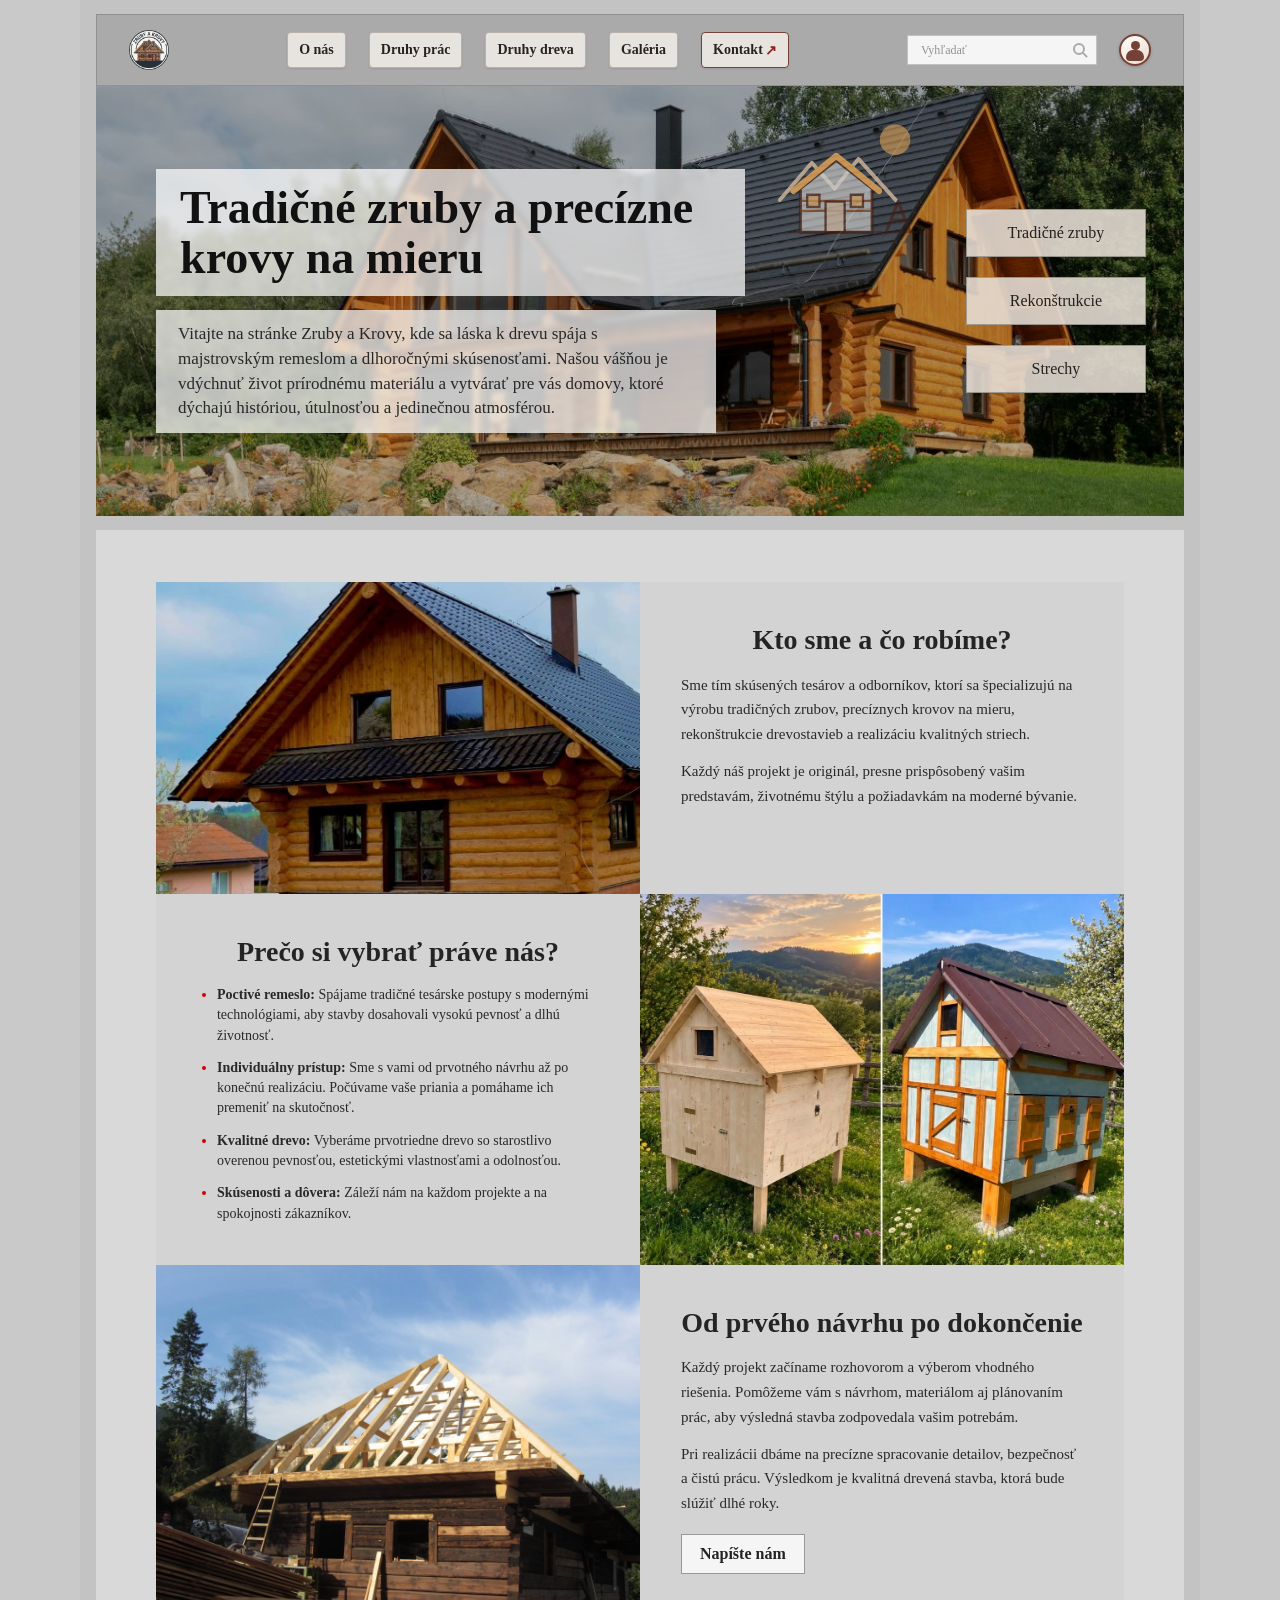
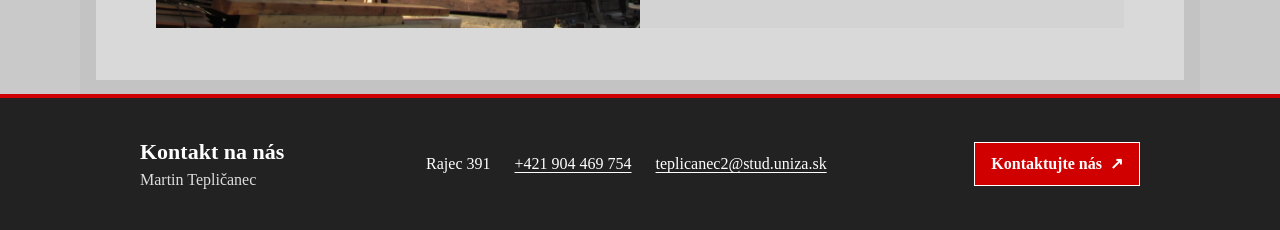
==== commit 9a17c506: "svg" ====
--- a/index.html
+++ b/index.html
@@ -39,6 +39,17 @@
       </header>
 
       <section class="subpage-hero hero-home" id="domov" aria-labelledby="hero-title">
+        <svg class="hero-illustration" viewBox="0 0 220 180" aria-hidden="true" focusable="false">
+          <circle cx="169" cy="39" r="20" fill="#EBAB57" fill-opacity=".7"/>
+          <path d="m18 118 42-49 30 34 31-39 49 54" fill="none" stroke="#D6BCA1" stroke-linecap="round" stroke-linejoin="round" stroke-width="5"/>
+          <path d="m45 103 47-37 47 37v57H45z" fill="#F5F2EE" fill-opacity=".68" stroke="#441B0F" stroke-opacity=".8" stroke-width="4" stroke-linejoin="round"/>
+          <path d="m36 106 56-46 56 46" fill="none" stroke="#EBAB57" stroke-linecap="round" stroke-linejoin="round" stroke-width="8"/>
+          <path d="M45 119h94M45 132h94" fill="none" stroke="#873800" stroke-opacity=".72" stroke-width="3"/>
+          <path d="M78 120h25v40H78z" fill="#D6BCA1" fill-opacity=".8" stroke="#441B0F" stroke-opacity=".8" stroke-width="3"/>
+          <path d="M54 111h16v16H54zM111 111h16v16h-16z" fill="#EBAB57" fill-opacity=".65" stroke="#441B0F" stroke-opacity=".75" stroke-width="3"/>
+          <path d="m158 158 15-38 15 38m-24-14h18m-14-10h10" fill="none" stroke="#441B0F" stroke-opacity=".7" stroke-linecap="round" stroke-linejoin="round" stroke-width="4"/>
+          <path d="M30 160h168" fill="none" stroke="#441B0F" stroke-opacity=".55" stroke-linecap="round" stroke-width="3"/>
+        </svg>
         <div class="subpage-hero-panel">
           <h1 class="page-title" id="hero-title">Tradičné zruby a precízne krovy na mieru</h1>
           <p class="page-lead">
--- a/styles.css
+++ b/styles.css
@@ -425,6 +425,28 @@
 }
 
 .hero-home .hero-badge { pointer-events: auto; }
+
+.hero-illustration { display: none; }
+
+@media (min-width: 1001px) {
+  .hero-home .subpage-hero-panel {
+    width: min(650px, 56%);
+    position: relative;
+    z-index: 1;
+  }
+
+  .hero-home .hero-badges { z-index: 1; }
+
+  .hero-illustration {
+    display: block;
+    position: absolute;
+    top: 24px;
+    right: 23%;
+    width: clamp(130px, 15vw, 168px);
+    opacity: 0.78;
+    pointer-events: none;
+  }
+}
 
 .subpage-hero-panel {
   display: flex;
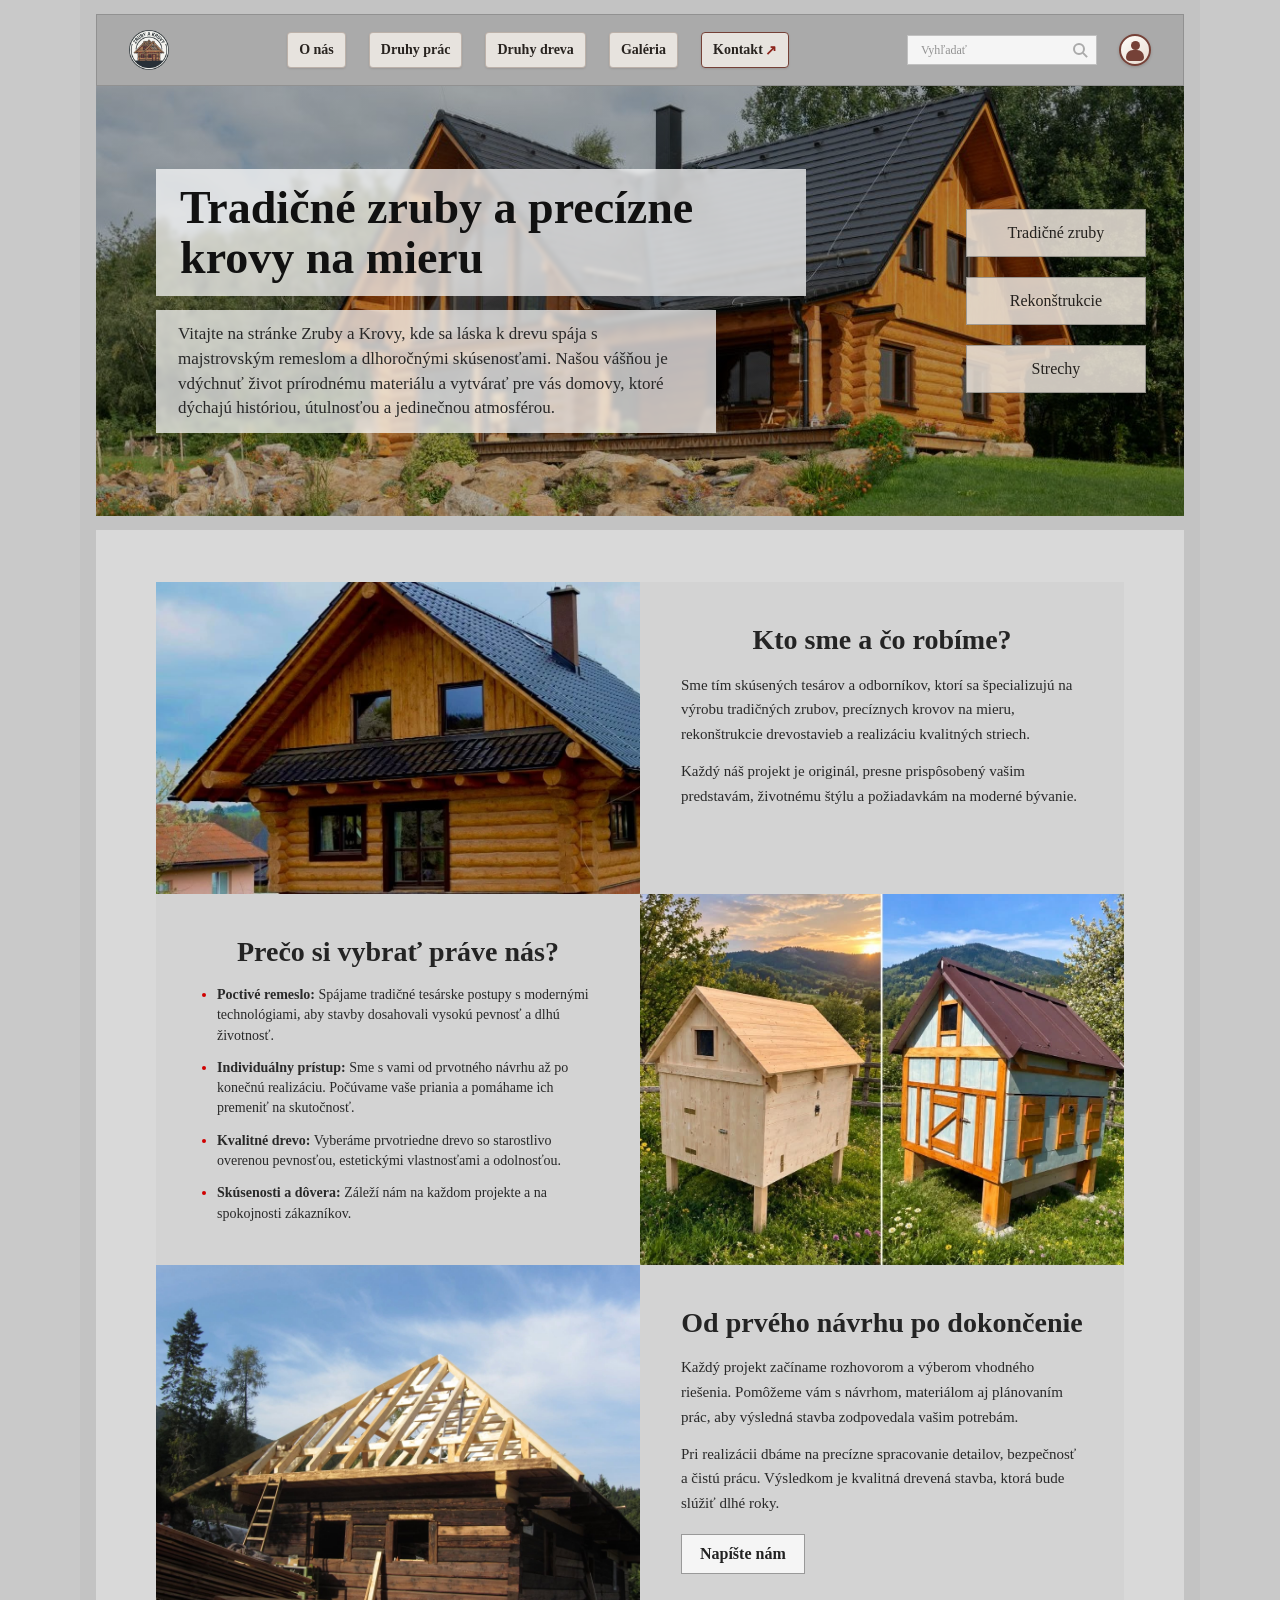
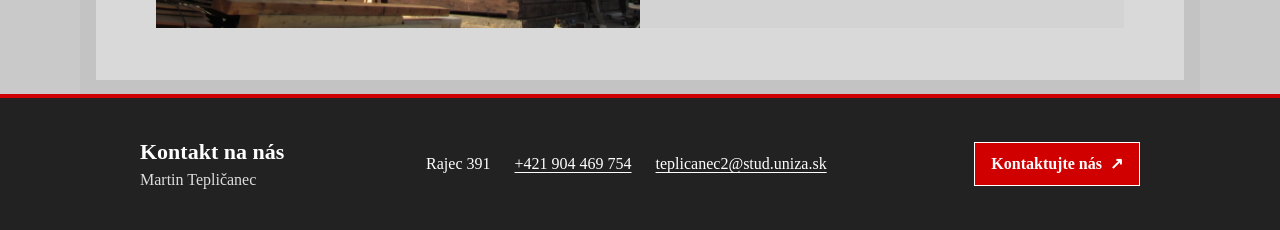
==== commit e7b50549: "ikona" ====
--- a/index.html
+++ b/index.html
@@ -39,17 +39,6 @@
       </header>
 
       <section class="subpage-hero hero-home" id="domov" aria-labelledby="hero-title">
-        <svg class="hero-illustration" viewBox="0 0 220 180" aria-hidden="true" focusable="false">
-          <circle cx="169" cy="39" r="20" fill="#EBAB57" fill-opacity=".7"/>
-          <path d="m18 118 42-49 30 34 31-39 49 54" fill="none" stroke="#D6BCA1" stroke-linecap="round" stroke-linejoin="round" stroke-width="5"/>
-          <path d="m45 103 47-37 47 37v57H45z" fill="#F5F2EE" fill-opacity=".68" stroke="#441B0F" stroke-opacity=".8" stroke-width="4" stroke-linejoin="round"/>
-          <path d="m36 106 56-46 56 46" fill="none" stroke="#EBAB57" stroke-linecap="round" stroke-linejoin="round" stroke-width="8"/>
-          <path d="M45 119h94M45 132h94" fill="none" stroke="#873800" stroke-opacity=".72" stroke-width="3"/>
-          <path d="M78 120h25v40H78z" fill="#D6BCA1" fill-opacity=".8" stroke="#441B0F" stroke-opacity=".8" stroke-width="3"/>
-          <path d="M54 111h16v16H54zM111 111h16v16h-16z" fill="#EBAB57" fill-opacity=".65" stroke="#441B0F" stroke-opacity=".75" stroke-width="3"/>
-          <path d="m158 158 15-38 15 38m-24-14h18m-14-10h10" fill="none" stroke="#441B0F" stroke-opacity=".7" stroke-linecap="round" stroke-linejoin="round" stroke-width="4"/>
-          <path d="M30 160h168" fill="none" stroke="#441B0F" stroke-opacity=".55" stroke-linecap="round" stroke-width="3"/>
-        </svg>
         <div class="subpage-hero-panel">
           <h1 class="page-title" id="hero-title">Tradičné zruby a precízne krovy na mieru</h1>
           <p class="page-lead">
--- a/styles.css
+++ b/styles.css
@@ -426,28 +426,6 @@
 
 .hero-home .hero-badge { pointer-events: auto; }
 
-.hero-illustration { display: none; }
-
-@media (min-width: 1001px) {
-  .hero-home .subpage-hero-panel {
-    width: min(650px, 56%);
-    position: relative;
-    z-index: 1;
-  }
-
-  .hero-home .hero-badges { z-index: 1; }
-
-  .hero-illustration {
-    display: block;
-    position: absolute;
-    top: 24px;
-    right: 23%;
-    width: clamp(130px, 15vw, 168px);
-    opacity: 0.78;
-    pointer-events: none;
-  }
-}
-
 .subpage-hero-panel {
   display: flex;
   width: min(650px, 90%);
@@ -473,6 +451,15 @@
   text-align: left;
   -webkit-backdrop-filter: blur(2px);
   backdrop-filter: blur(2px);
+}
+
+.page-title-icon {
+  display: inline-block;
+  width: 0.78em;
+  height: 0.78em;
+  margin-right: 0.28em;
+  color: #873800;
+  vertical-align: -0.12em;
 }
 
 .subpage-hero .page-lead {
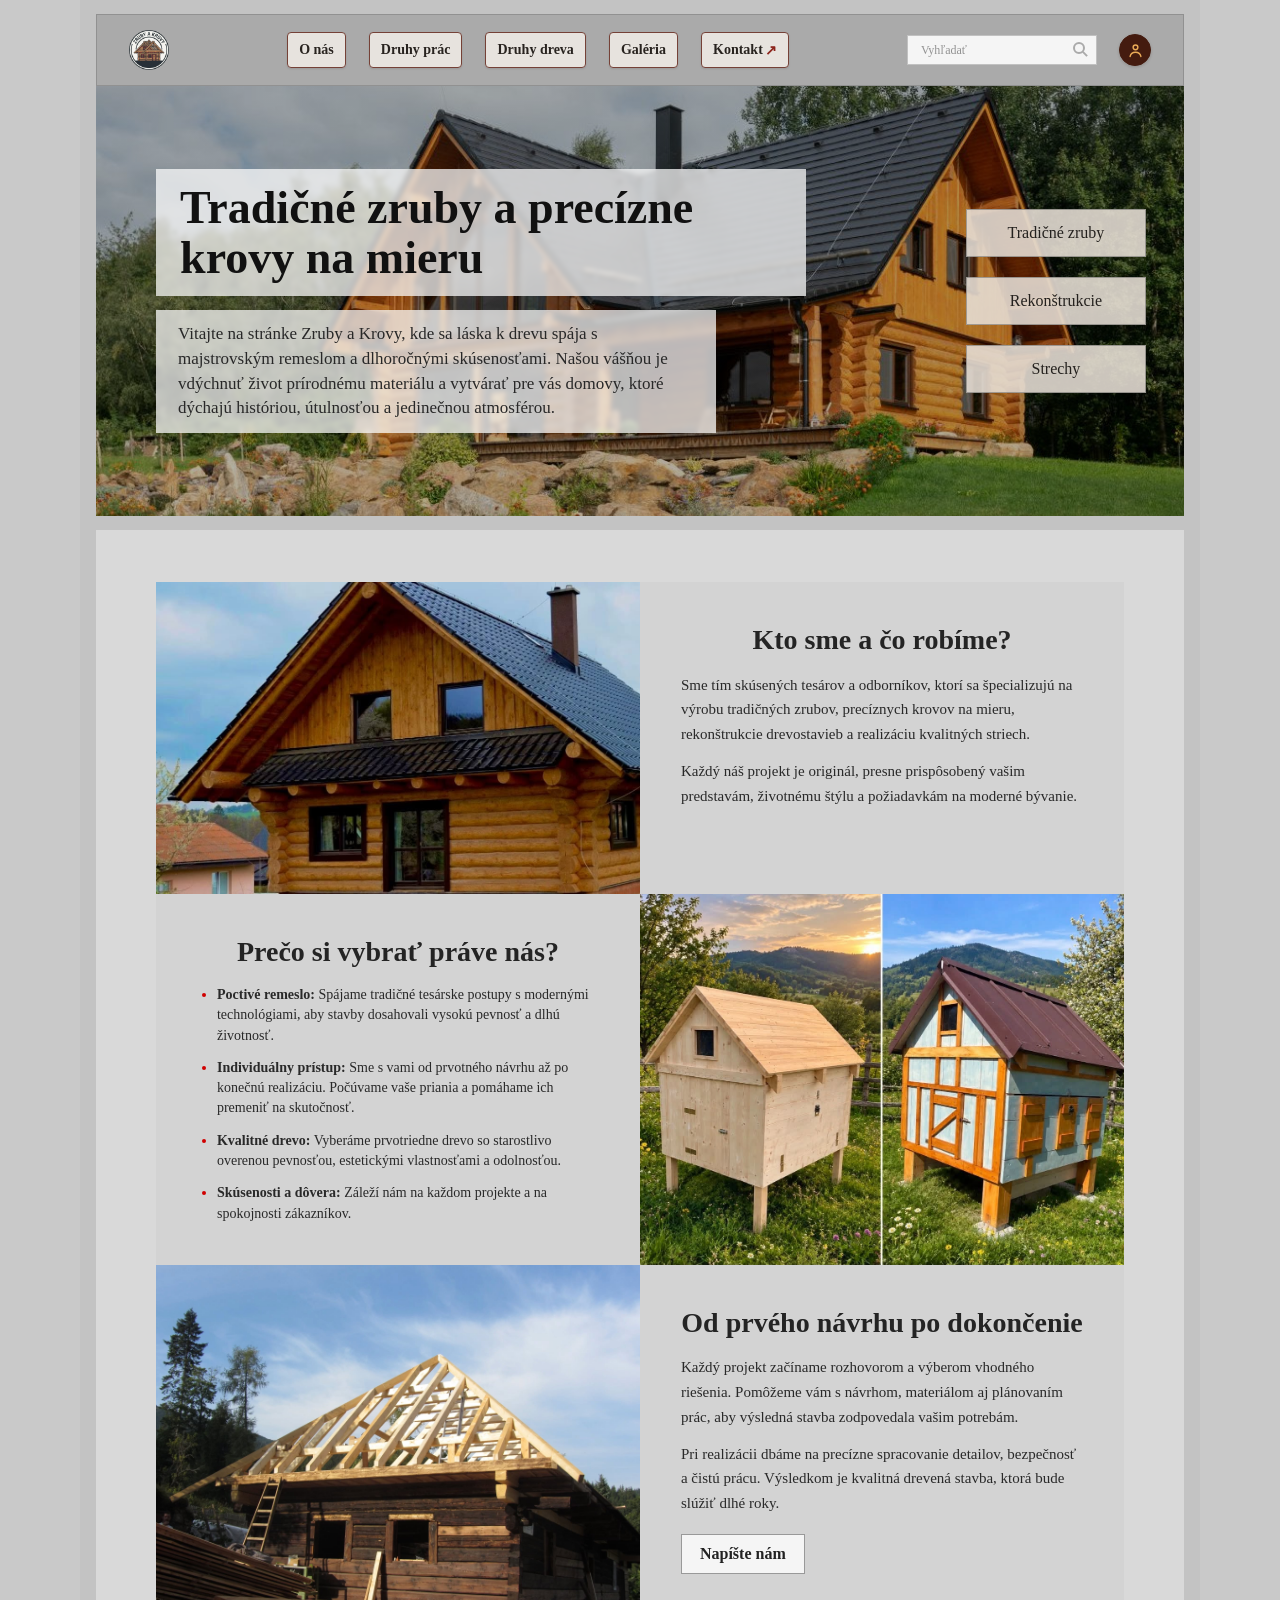
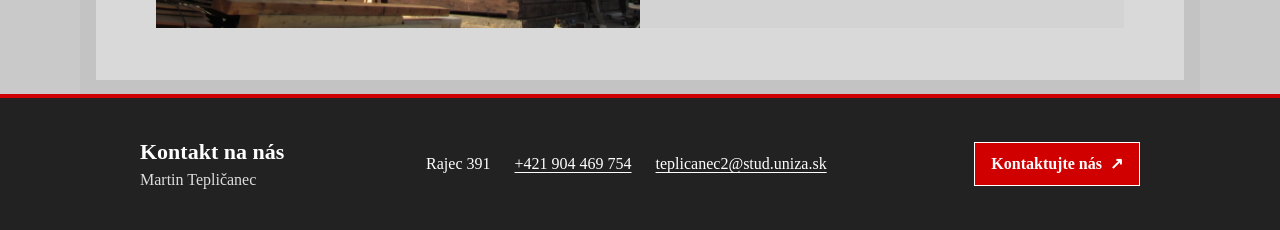
==== commit ac6d7c37: "úprava hlavičky" ====
--- a/index.html
+++ b/index.html
@@ -35,7 +35,12 @@
           </form>
           <div class="search-results" id="search-results" role="region" aria-label="Výsledky vyhľadávania" aria-live="polite" hidden></div>
         </div>
-        <a class="profile-link" href="kontakt.html" aria-label="Kontaktujte nás"></a>
+        <a class="profile-link" href="kontakt.html" aria-label="Kontaktujte nás">
+          <svg class="profile-icon" viewBox="0 0 24 24" aria-hidden="true" focusable="false">
+            <circle cx="12" cy="8" r="3"/>
+            <path d="M5.2 19.5c.6-3.1 3.2-5.3 6.8-5.3s6.2 2.2 6.8 5.3"/>
+          </svg>
+        </a>
       </header>
 
       <section class="subpage-hero hero-home" id="domov" aria-labelledby="hero-title">
--- a/styles.css
+++ b/styles.css
@@ -104,7 +104,7 @@
   justify-content: center;
   min-height: 36px;
   padding: 7px 11px;
-  border: 1px solid rgba(86, 62, 49, 0.3);
+  border: 1px solid #754137;
   border-radius: 4px;
   background: rgba(255, 250, 243, 0.72);
   box-shadow: 0 1px 2px rgba(48, 30, 25, 0.12);
@@ -127,9 +127,7 @@
 .main-nav a:hover { transform: translateY(-1px); }
 .main-nav a:focus-visible { outline: 2px solid #754137; outline-offset: 2px; }
 
-.nav-contact { border: 0; }
 .nav-contact span { margin-left: 2px; color: #8c241c; }
-.main-nav .nav-contact { border: 1px solid #754137; }
 .main-nav .nav-contact:hover,
 .main-nav .nav-contact:focus-visible { color: #fffaf3; }
 .main-nav .nav-contact:hover span,
@@ -247,8 +245,8 @@
 
 .site-search button span {
   position: absolute;
-  top: 7px;
-  left: 7px;
+  top: calc(50% - 8px);
+  left: calc(50% - 8px);
   width: 12px;
   height: 12px;
   border: 2px solid #aaa;
@@ -267,41 +265,33 @@
 }
 
 .profile-link {
-  position: relative;
-  display: block;
+  display: grid;
   flex: 0 0 32px;
   width: 32px;
   height: 32px;
-  border: 2px solid #754137;
+  place-items: center;
+  border: 1px solid #441b0f;
   border-radius: 50%;
-  background: linear-gradient(145deg, #fffdf9, #e8dcd1);
+  background: #441b0f;
+  color: #ebab57;
   box-shadow: 0 1px 3px rgba(48, 30, 25, 0.22);
-  transition: background-color 160ms ease, box-shadow 160ms ease;
-}
-
-.profile-link:hover { box-shadow: 0 2px 6px rgba(48, 30, 25, 0.3); }
+  transition: background-color 160ms ease, box-shadow 160ms ease, color 160ms ease;
+}
+
+.profile-link:hover {
+  background: #ebab57;
+  color: #441b0f;
+  box-shadow: 0 2px 6px rgba(48, 30, 25, 0.3);
+}
 .profile-link:focus-visible { outline: 2px solid #8c241c; outline-offset: 3px; }
 
-.profile-link::before {
-  position: absolute;
-  top: 5px;
-  left: 10px;
-  width: 9px;
-  height: 9px;
-  content: "";
-  border-radius: 50%;
-  background: #754137;
-}
-
-.profile-link::after {
-  position: absolute;
-  bottom: 3px;
-  left: 5px;
-  width: 18px;
-  height: 11px;
-  content: "";
-  border-radius: 12px 12px 7px 7px;
-  background: #754137;
+.profile-icon {
+  width: 19px;
+  height: 19px;
+  fill: none;
+  stroke: currentColor;
+  stroke-linecap: round;
+  stroke-width: 1.8;
 }
 
 .hero-content {
@@ -1092,9 +1082,6 @@
     width: 40px;
     height: 40px;
   }
-  .profile-link::before { top: 6px; left: 13px; width: 10px; height: 10px; }
-  .profile-link::after { bottom: 4px; left: 7px; width: 22px; height: 13px; }
-
   .hero {
     min-height: 620px;
     margin: 0 4px 4px;
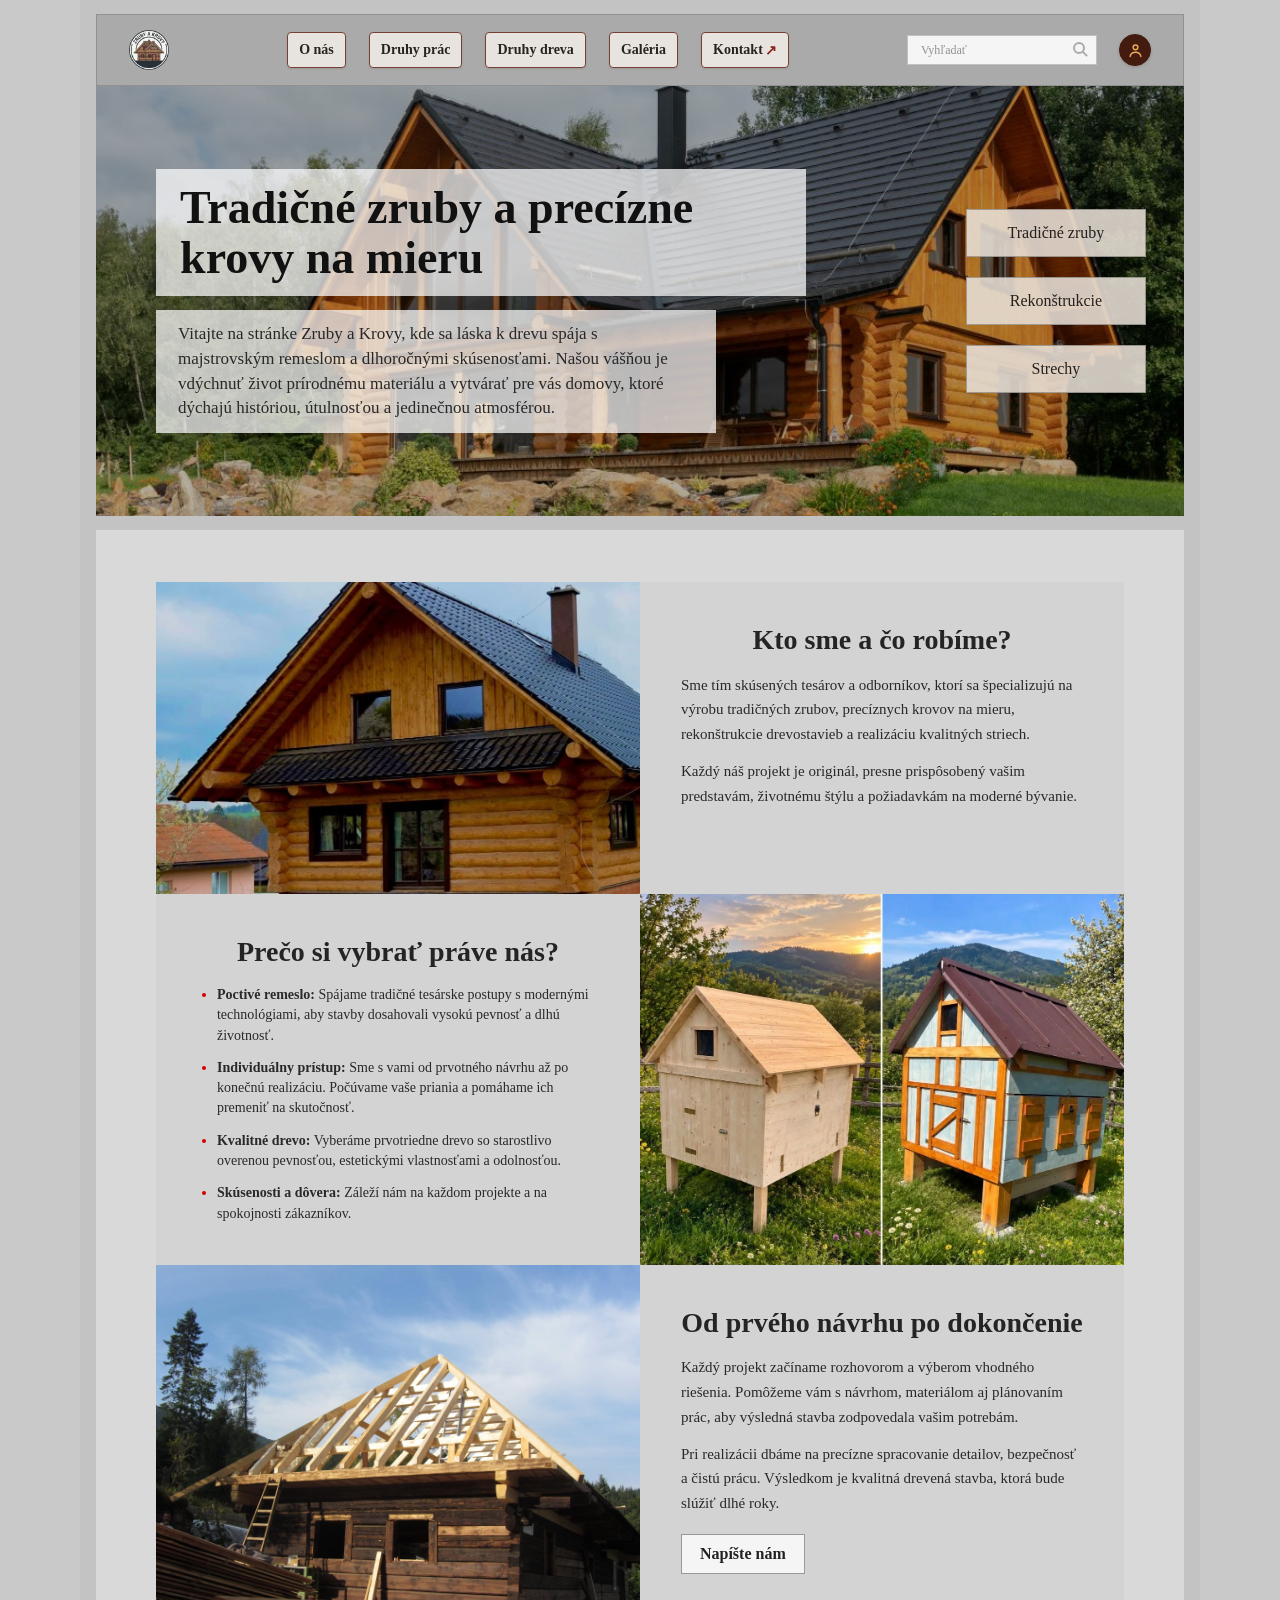
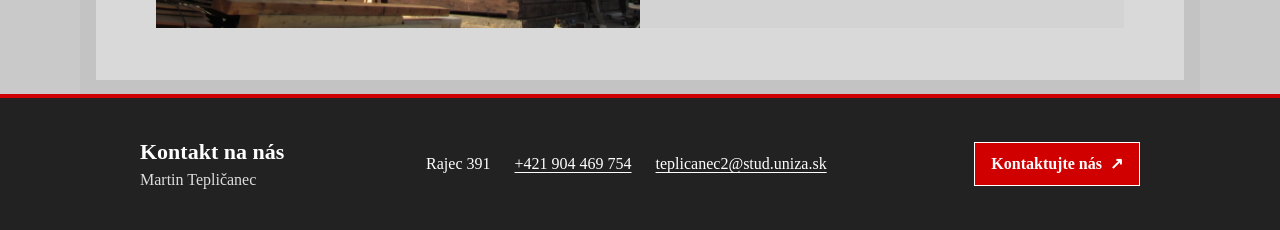
==== commit 6307ab26: "efekt nadpisov" ====
--- a/index.html
+++ b/index.html
@@ -43,7 +43,7 @@
         </a>
       </header>
 
-      <section class="subpage-hero hero-home" id="domov" aria-labelledby="hero-title">
+      <section class="subpage-hero hero-home" id="domov" data-page-entrance aria-labelledby="hero-title">
         <div class="subpage-hero-panel">
           <h1 class="page-title" id="hero-title">Tradičné zruby a precízne krovy na mieru</h1>
           <p class="page-lead">
--- a/styles.css
+++ b/styles.css
@@ -380,6 +380,7 @@
   min-height: 100vh;
   margin: 0 auto;
   padding: 14px 16px 48px;
+  overflow-x: hidden;
   background: #c3c3c3;
 }
 
@@ -401,9 +402,48 @@
   place-items: center;
   padding: clamp(24px, 5vw, 56px) 18px;
   overflow: hidden;
+}
+
+.subpage-hero::before {
+  position: absolute;
+  z-index: 0;
+  inset: 0 -60px;
+  content: "";
   background:
     linear-gradient(rgba(0, 0, 0, 0.30), rgba(0, 0, 0, 0.30)),
     url("img/Hlavná fotka.jpg") center 48% / cover no-repeat;
+}
+
+@keyframes subpage-banner-enter-left {
+  from {
+    opacity: 0;
+    transform: translateX(clamp(-56px, -5vw, -24px));
+  }
+
+  to {
+    opacity: 1;
+    transform: translateX(0);
+  }
+}
+
+@keyframes subpage-text-enter-right {
+  from {
+    opacity: 0;
+    transform: translateX(clamp(24px, 5vw, 56px));
+  }
+
+  to {
+    opacity: 1;
+    transform: translateX(0);
+  }
+}
+
+.subpage-hero.entrance-ready::before {
+  animation: subpage-banner-enter-left 620ms ease-out both;
+}
+
+.subpage-hero.entrance-ready .subpage-hero-panel {
+  animation: subpage-text-enter-right 620ms ease-out 100ms both;
 }
 
 .hero-home .subpage-hero-panel { width: min(650px, 78%); }
@@ -412,11 +452,14 @@
   top: 50%;
   right: 3.5%;
   transform: translateY(-50%);
+  z-index: 1;
 }
 
 .hero-home .hero-badge { pointer-events: auto; }
 
 .subpage-hero-panel {
+  position: relative;
+  z-index: 1;
   display: flex;
   width: min(650px, 90%);
   margin-left: 4%;
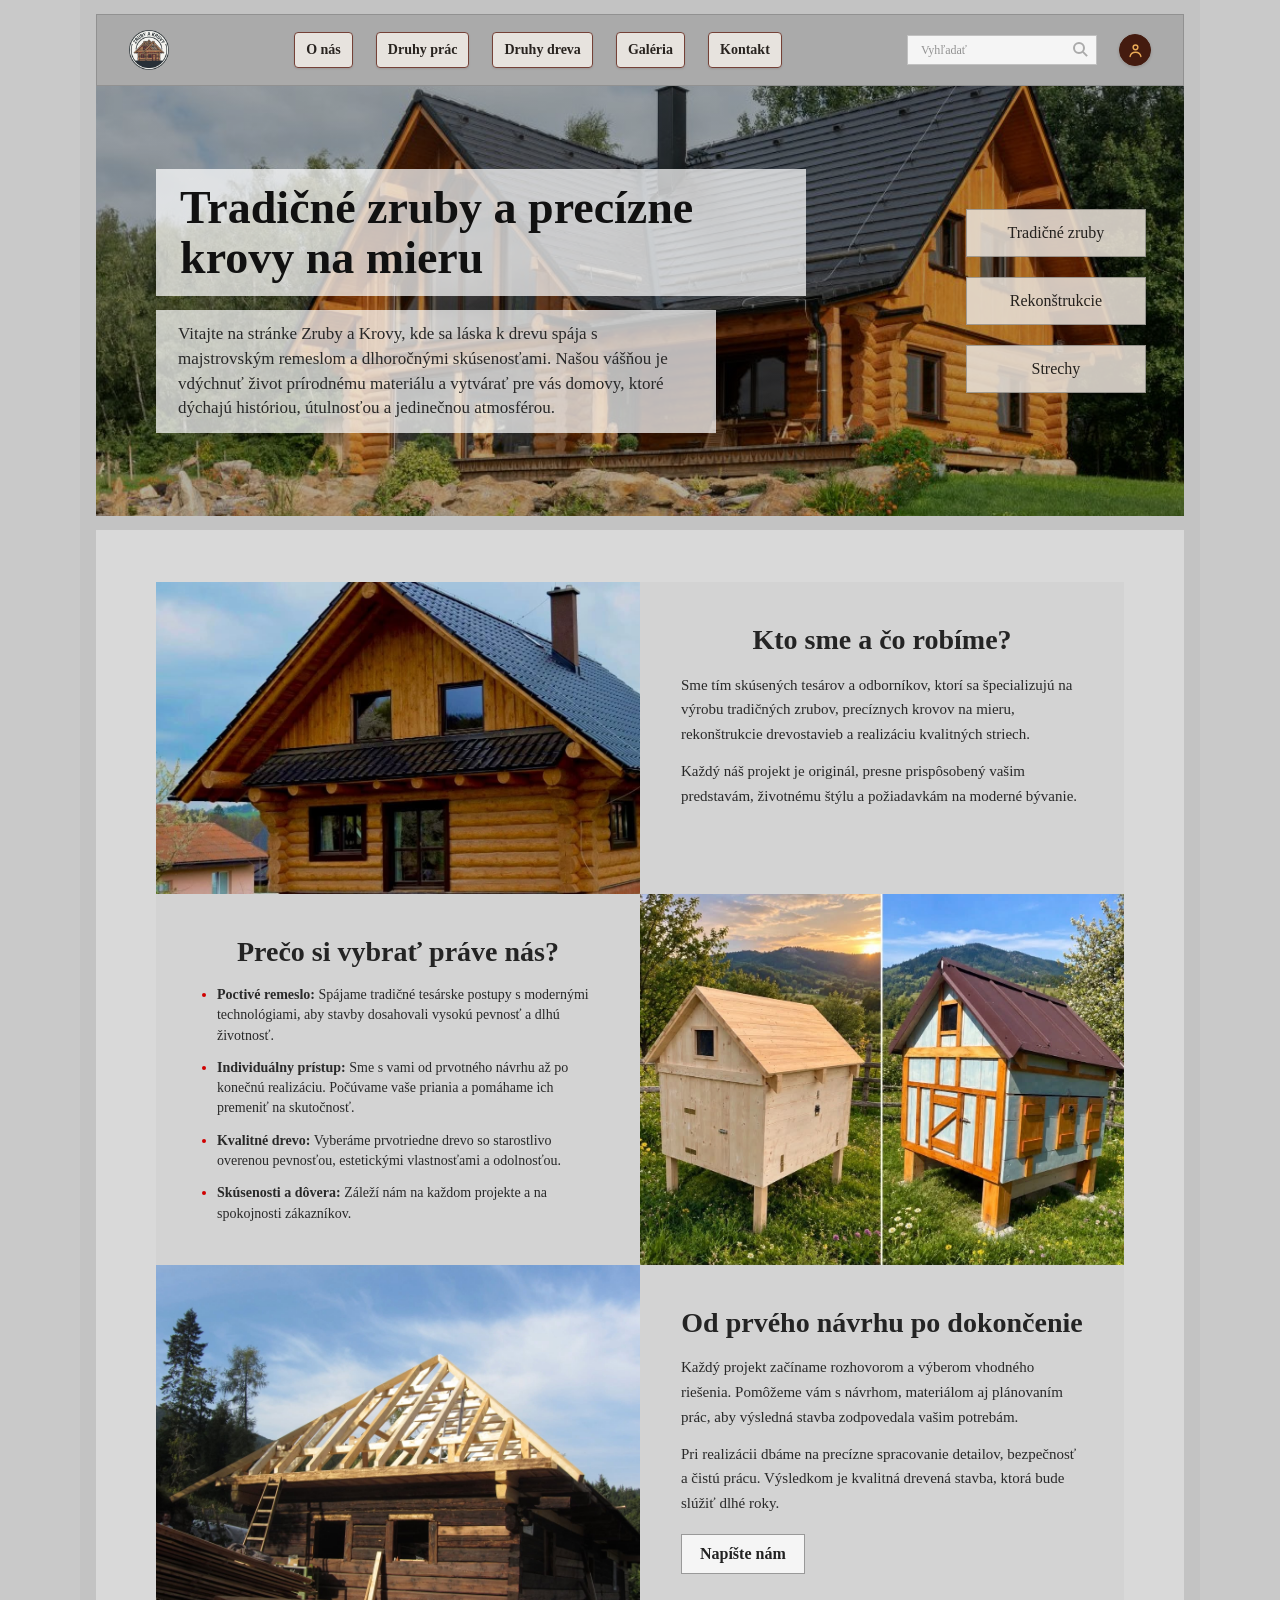
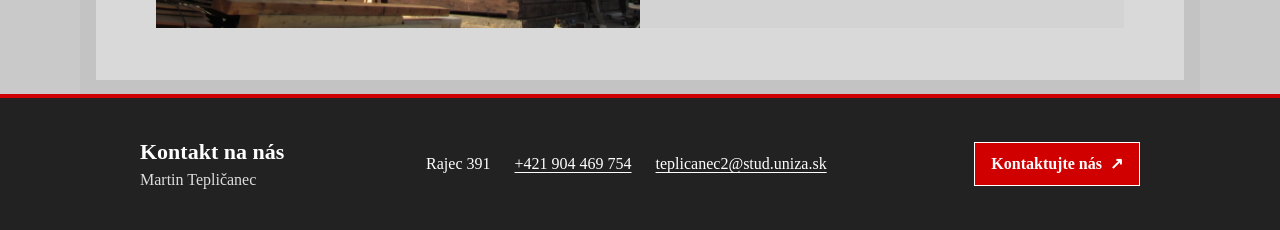
==== commit acc0733f: "vymazanie ikony pri kontakte" ====
--- a/index.html
+++ b/index.html
@@ -24,7 +24,7 @@
           <a href="druhy-prace.html">Druhy prác</a>
           <a href="druhy-dreva.html">Druhy dreva</a>
           <a href="galeria.html">Galéria</a>
-          <a class="nav-contact" href="kontakt.html">Kontakt <span aria-hidden="true">↗</span></a>
+          <a class="nav-contact" href="kontakt.html">Kontakt</a>
         </nav>
 
         <div class="search-container">
--- a/styles.css
+++ b/styles.css
@@ -127,11 +127,8 @@
 .main-nav a:hover { transform: translateY(-1px); }
 .main-nav a:focus-visible { outline: 2px solid #754137; outline-offset: 2px; }
 
-.nav-contact span { margin-left: 2px; color: #8c241c; }
 .main-nav .nav-contact:hover,
 .main-nav .nav-contact:focus-visible { color: #fffaf3; }
-.main-nav .nav-contact:hover span,
-.main-nav .nav-contact:focus-visible span { color: #fffaf3; }
 
 .site-search {
   display: flex;
